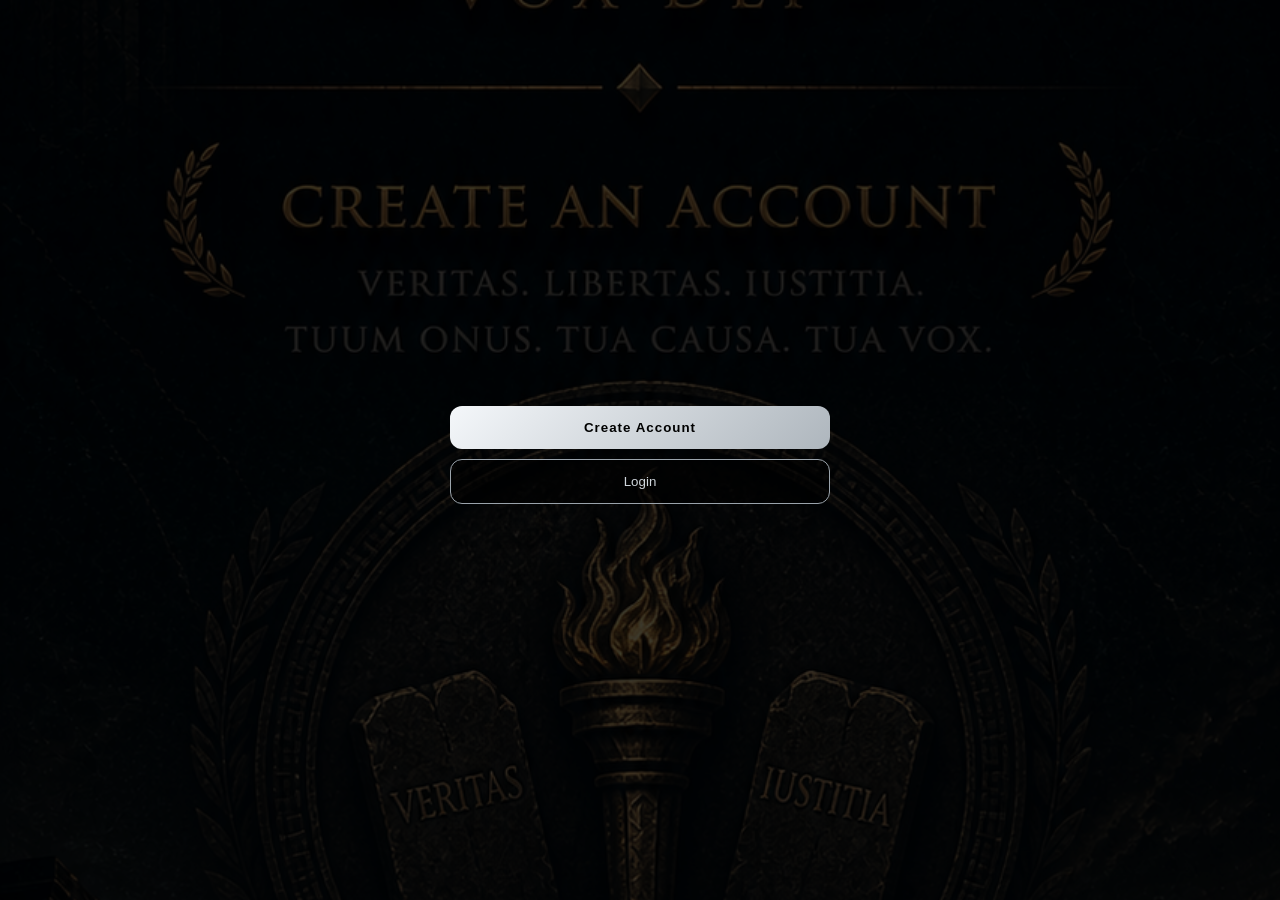
==== dashboard.html @ 616ba9e6 "Update dashboard.html" ====
<!DOCTYPE html>
<html lang="en">
<head>
  <meta charset="UTF-8" />
  <meta name="viewport" content="width=device-width, initial-scale=1.0" />

  <title>Project Vindex Dashboard</title>
  <link rel="stylesheet" href="style.css?v=1200" />
</head>

<body>
  <main class="dash-page">
    <div class="dash-overlay"></div>

    <section class="dash-hero">
      <div class="pv-mark">⚔</div>
      <h1>Project Vindex</h1>
      <p class="latin">Vox Dei</p>
    </section>

    <section class="dash-actions">
      <button class="dash-card" onclick="location.href='guidebook.html?v=1200'">
        <div class="card-icon">📖</div>
        <span>Pro Se<br>Guidebook</span>
        <small>Knowledge is your weapon.</small>
        <b>→</b>
      </button>

      <button class="dash-card" onclick="openSection('Evidence Organizer')">
        <div class="card-icon">🔒</div>
        <span>Evidence<br>Organizer</span>
        <small>Organize. Secure. Prepare.</small>
        <b>→</b>
      </button>

      <button class="dash-card" onclick="openSection('Case Timeline')">
        <div class="card-icon">⏳</div>
        <span>Case<br>Timeline</span>
        <small>Every event matters.</small>
        <b>→</b>
      </button>

      <button class="dash-card" onclick="openSection('Export Dossier')">
        <div class="card-icon">📜</div>
        <span>Export<br>Dossier</span>
        <small>Build. Export. Defend.</small>
        <b>→</b>
      </button>
    </section>

    <footer class="dash-footer">
      <button onclick="openSection('User')">User</button>
      <p>Leave a record that cannot be ignored.</p>
      <button onclick="openSection('Settings')">Settings ⚙</button>
    </footer>

    <div id="messageBox" class="message-box"></div>
  </main>

  <script>
    document.addEventListener("DOMContentLoaded", function () {
      const loggedIn = localStorage.getItem("vindex_logged_in");

      if (loggedIn !== "true") {
        window.location.href = "index.html";
      }
    });

    function openSection(sectionName) {
      const messageBox = document.getElementById("messageBox");
      messageBox.textContent = sectionName + " coming next.";
      messageBox.classList.add("show");

      setTimeout(function () {
        messageBox.classList.remove("show");
      }, 1800);
    }
  </script>
</body>
</html>
---- style.css ----
* {
  margin: 0;
  padding: 0;
  box-sizing: border-box;
}

html, body {
  min-height: 100%;
  font-family: Georgia, "Times New Roman", serif;
  background: #000;
  color: #e6edf3;
}

/* SPLASH / LOGIN */

.vindex-screen {
  position: relative;
  min-height: 100vh;
  background: url("vindex-bg.png") no-repeat center/cover;
  display: flex;
  align-items: center;
  justify-content: center;
}

.dark-overlay {
  position: absolute;
  inset: 0;
  background: rgba(0,0,0,0.76);
}

.entry-panel,
.form-panel {
  position: relative;
  z-index: 2;
  width: 90%;
  max-width: 380px;
  text-align: center;
  animation: riseIn 0.65s ease forwards;
}

.hidden-panel { display: none; }
.active-panel { display: block; }

.form-panel h2 {
  color: #e6edf3;
  font-size: 22px;
}

.form-panel p {
  color: #aeb6bd;
  font-size: 14px;
  margin-bottom: 12px;
}

input {
  width: 100%;
  padding: 13px;
  margin: 7px 0;
  border-radius: 8px;
  border: 1px solid rgba(210,220,230,0.4);
  background: rgba(0,0,0,0.72);
  color: #e6edf3;
}

.primary-btn {
  width: 100%;
  padding: 14px;
  margin-top: 10px;
  border-radius: 12px;
  background: linear-gradient(135deg, #f4f7fa, #aeb6bd);
  color: #000;
  border: none;
  font-weight: bold;
  letter-spacing: 1px;
}

.secondary-btn {
  width: 100%;
  padding: 14px;
  margin-top: 10px;
  border-radius: 12px;
  background: rgba(0,0,0,0.6);
  color: #cfd6dc;
  border: 1px solid #9aa3ab;
}

.text-btn {
  margin-top: 10px;
  background: none;
  border: none;
  color: #aaa;
}

/* DASHBOARD */

.dash-page {
  position: relative;
  min-height: 100vh;
  background: url("vindex-dashboard.png") no-repeat center/cover;
  color: #d9dee3;
  overflow-x: hidden;
}

.dash-page::after {
  content: "";
  position: absolute;
  inset: 0;
  background: radial-gradient(circle at center, transparent 38%, rgba(0,0,0,0.82) 100%);
  z-index: 1;
  pointer-events: none;
}

.dash-overlay {
  position: absolute;
  inset: 0;
  background:
    radial-gradient(circle at center, rgba(255,255,255,0.08), transparent 38%),
    linear-gradient(to bottom, rgba(0,0,0,0.68), rgba(0,0,0,0.92));
  backdrop-filter: blur(2px);
  -webkit-backdrop-filter: blur(2px);
  z-index: 1;
}

.dash-hero {
  position: relative;
  z-index: 2;
  text-align: center;
  padding: 42px 20px 12px;
  animation: fadeDown 0.8s ease forwards;
}

.pv-mark {
  font-size: 28px;
  margin-bottom: 10px;
  opacity: 0.78;
  text-shadow: 0 0 14px rgba(255,255,255,0.25);
}

.dash-hero h1 {
  font-size: 25px;
  letter-spacing: 3px;
  text-transform: uppercase;
  color: #e6edf3;
  text-shadow:
    0 0 10px rgba(255,255,255,0.22),
    0 0 22px rgba(0,0,0,0.9);
}

.latin {
  font-size: 13px;
  color: #aeb6bd;
  letter-spacing: 2px;
  margin-top: 4px;
  opacity: 0.85;
}

.dash-actions {
  position: relative;
  z-index: 2;
  padding: 20px;
  display: grid;
  grid-template-columns: 1fr 1fr;
  gap: 18px;
  animation: riseIn 0.75s ease forwards;
}

.dash-card {
  min-height: 255px;
  background: rgba(0,0,0,0.68);
  border: 1px solid rgba(220,230,240,0.48);
  border-radius: 18px;
  padding: 20px 14px;
  text-align: center;
  color: #e6edf3;
  font-family: Georgia, "Times New Roman", serif;
  backdrop-filter: blur(8px);
  -webkit-backdrop-filter: blur(8px);
  box-shadow:
    inset 0 0 22px rgba(255,255,255,0.045),
    0 8px 22px rgba(0,0,0,0.75);
  transition: transform 0.18s ease, border 0.18s ease, box-shadow 0.18s ease, background 0.18s ease;
}

.dash-card:first-child {
  animation: glowPulse 3s infinite ease-in-out;
}

.card-icon {
  font-size: 30px;
  margin-bottom: 18px;
}

.dash-card span {
  display: block;
  font-size: 20px;
  font-weight: bold;
  line-height: 1.15;
}

.dash-card small {
  display: block;
  margin-top: 14px;
  font-size: 14px;
  color: #b8c0c8;
  line-height: 1.35;
}

.dash-card b {
  display: block;
  margin-top: 18px;
  font-size: 20px;
  color: #d9dee3;
  font-weight: normal;
}

.dash-card:hover,
.dash-card:focus {
  border-color: #ffffff;
  background: rgba(10,10,10,0.78);
  box-shadow:
    0 0 18px rgba(255,255,255,0.25),
    0 0 42px rgba(255,255,255,0.08),
    inset 0 0 18px rgba(255,255,255,0.07);
}

.dash-card:active {
  transform: scale(0.96);
}

/* SHARED INNER PAGES */

.page-shell {
  position: relative;
  min-height: 100vh;
  background: url("vindex-dashboard.png") no-repeat center/cover;
  color: #e6edf3;
  padding: 24px 18px 40px;
}

.page-shell::before {
  content: "";
  position: absolute;
  inset: 0;
  background: linear-gradient(to bottom, rgba(0,0,0,0.82), rgba(0,0,0,0.95));
  backdrop-filter: blur(3px);
  z-index: 1;
}

.page-content {
  position: relative;
  z-index: 2;
  max-width: 760px;
  margin: 0 auto;
}

.page-header {
  text-align: center;
  margin-bottom: 24px;
}

.page-header h1 {
  font-size: 28px;
  letter-spacing: 3px;
  text-transform: uppercase;
}

.page-header p {
  margin-top: 6px;
  color: #aeb6bd;
}

.back-btn {
  width: 100%;
  margin-bottom: 18px;
  padding: 12px;
  border-radius: 10px;
  border: 1px solid rgba(255,255,255,0.35);
  background: rgba(0,0,0,0.55);
  color: #e6edf3;
}

.guide-section {
  border: 1px solid rgba(220,230,240,0.38);
  background: rgba(0,0,0,0.62);
  border-radius: 16px;
  padding: 18px;
  margin-bottom: 14px;
  box-shadow:
    inset 0 0 18px rgba(255,255,255,0.035),
    0 8px 20px rgba(0,0,0,0.65);
}

.guide-section h2 {
  font-size: 20px;
  margin-bottom: 8px;
}

.guide-section p,
.guide-section li {
  color: #c2c9d0;
  font-size: 15px;
  line-height: 1.45;
}

.guide-section ul {
  margin-left: 18px;
  margin-top: 8px;
}

.warning-box {
  border-color: rgba(255,255,255,0.65);
  box-shadow: 0 0 18px rgba(255,255,255,0.12);
}

/* FOOTER */

.dash-footer {
  position: relative;
  z-index: 2;
  margin: 24px 20px 0;
  padding-top: 14px;
  border-top: 1px solid rgba(255,255,255,0.1);
  display: flex;
  justify-content: space-between;
  align-items: center;
}

.dash-footer button {
  background: none;
  border: none;
  color: #aeb6bd;
  font-size: 14px;
}

.dash-footer p {
  font-size: 11px;
  color: #8d969e;
  text-align: center;
  letter-spacing: 1px;
  max-width: 200px;
}

/* MESSAGE */

.message-box {
  position: fixed;
  bottom: 20px;
  left: 15px;
  right: 15px;
  display: none;
  padding: 12px;
  background: rgba(0,0,0,0.92);
  border: 1px solid #999;
  border-radius: 10px;
  text-align: center;
  color: #d9dee3;
  z-index: 10;
}

.message-box.show {
  display: block;
  animation: riseIn 0.25s ease forwards;
}

/* ANIMATIONS */

@keyframes riseIn {
  from { opacity: 0; transform: translateY(18px); }
  to { opacity: 1; transform: translateY(0); }
}

@keyframes fadeDown {
  from { opacity: 0; transform: translateY(-14px); }
  to { opacity: 1; transform: translateY(0); }
}

@keyframes glowPulse {
  0% {
    box-shadow:
      inset 0 0 22px rgba(255,255,255,0.045),
      0 8px 22px rgba(0,0,0,0.75);
  }
  50% {
    box-shadow:
      inset 0 0 25px rgba(255,255,255,0.08),
      0 0 26px rgba(255,255,255,0.22),
      0 8px 24px rgba(0,0,0,0.85);
  }
  100% {
    box-shadow:
      inset 0 0 22px rgba(255,255,255,0.045),
      0 8px 22px rgba(0,0,0,0.75);
  }
}
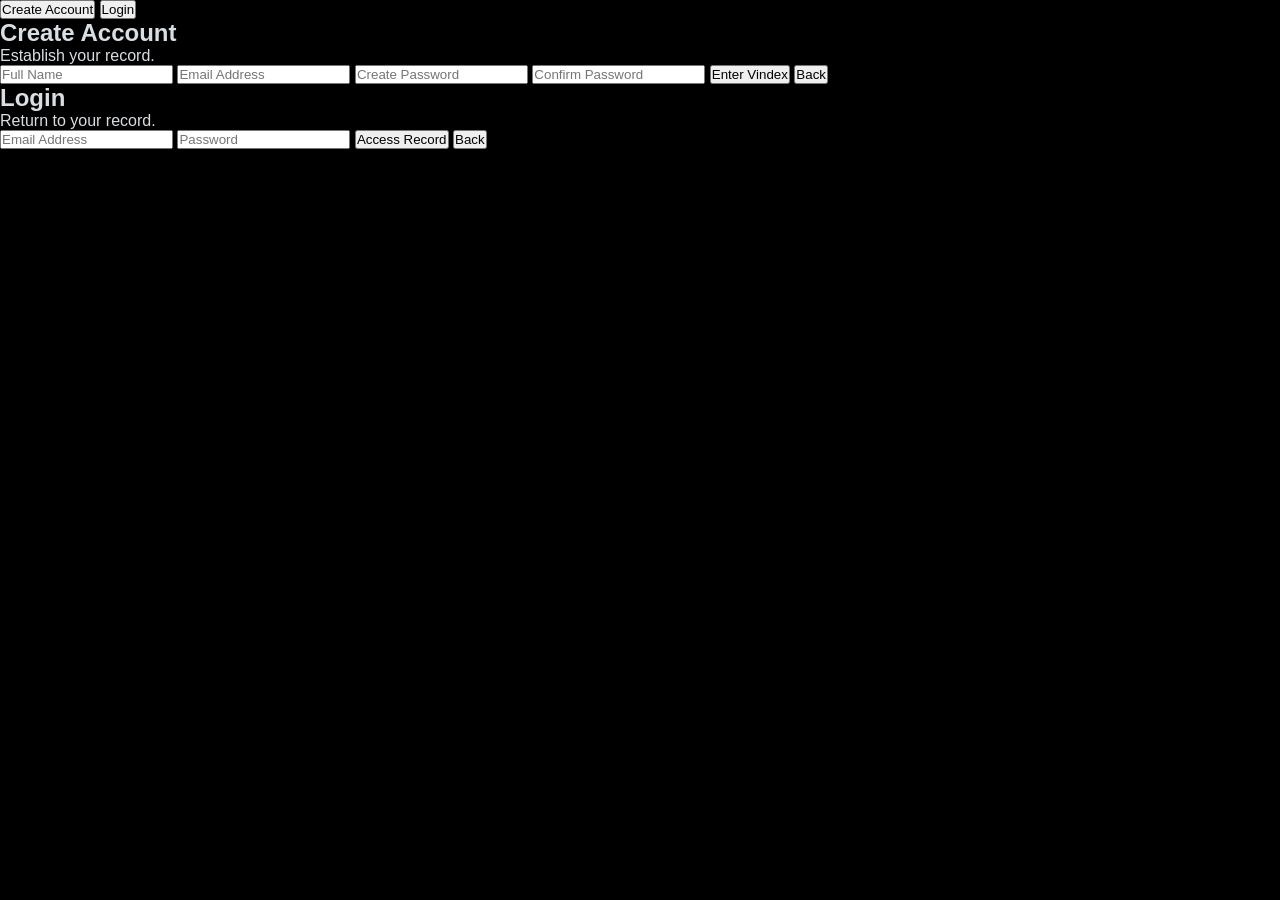
==== commit 76ccf988: "Update dashboard.html" ====
--- a/dashboard.html
+++ b/dashboard.html
@@ -7,7 +7,7 @@
   <title>Project Vindex Dashboard</title>
   <link rel="stylesheet" href="style.css?v=1200" />
 </head>
-
+<script src="script.js?v=1200"></script>
 <body>
   <main class="dash-page">
     <div class="dash-overlay"></div>
--- a/style.css
+++ b/style.css
@@ -1,394 +1,125 @@
+/* ===== RESET ===== */
+
 * {
   margin: 0;
   padding: 0;
   box-sizing: border-box;
 }
 
-html, body {
-  min-height: 100%;
-  font-family: Georgia, "Times New Roman", serif;
+body {
   background: #000;
-  color: #e6edf3;
+  color: #d9dee3;
+  font-family: 'Inter', sans-serif;
 }
 
-/* SPLASH / LOGIN */
+/* ===== GLOBAL BACKGROUND ===== */
 
-.vindex-screen {
+.guide-page {
   position: relative;
   min-height: 100vh;
-  background: url("vindex-bg.png") no-repeat center/cover;
-  display: flex;
-  align-items: center;
-  justify-content: center;
-}
-
-.dark-overlay {
-  position: absolute;
-  inset: 0;
-  background: rgba(0,0,0,0.76);
-}
-
-.entry-panel,
-.form-panel {
-  position: relative;
-  z-index: 2;
-  width: 90%;
-  max-width: 380px;
-  text-align: center;
-  animation: riseIn 0.65s ease forwards;
-}
-
-.hidden-panel { display: none; }
-.active-panel { display: block; }
-
-.form-panel h2 {
-  color: #e6edf3;
-  font-size: 22px;
-}
-
-.form-panel p {
-  color: #aeb6bd;
-  font-size: 14px;
-  margin-bottom: 12px;
-}
-
-input {
-  width: 100%;
-  padding: 13px;
-  margin: 7px 0;
-  border-radius: 8px;
-  border: 1px solid rgba(210,220,230,0.4);
-  background: rgba(0,0,0,0.72);
-  color: #e6edf3;
-}
-
-.primary-btn {
-  width: 100%;
-  padding: 14px;
-  margin-top: 10px;
-  border-radius: 12px;
-  background: linear-gradient(135deg, #f4f7fa, #aeb6bd);
-  color: #000;
-  border: none;
-  font-weight: bold;
-  letter-spacing: 1px;
-}
-
-.secondary-btn {
-  width: 100%;
-  padding: 14px;
-  margin-top: 10px;
-  border-radius: 12px;
-  background: rgba(0,0,0,0.6);
-  color: #cfd6dc;
-  border: 1px solid #9aa3ab;
-}
-
-.text-btn {
-  margin-top: 10px;
-  background: none;
-  border: none;
-  color: #aaa;
-}
-
-/* DASHBOARD */
-
-.dash-page {
-  position: relative;
-  min-height: 100vh;
-  background: url("vindex-dashboard.png") no-repeat center/cover;
-  color: #d9dee3;
-  overflow-x: hidden;
-}
-
-.dash-page::after {
-  content: "";
-  position: absolute;
-  inset: 0;
-  background: radial-gradient(circle at center, transparent 38%, rgba(0,0,0,0.82) 100%);
-  z-index: 1;
-  pointer-events: none;
+  background: url("vindex-dashboard.png") center/cover no-repeat;
 }
 
 .dash-overlay {
   position: absolute;
   inset: 0;
-  background:
-    radial-gradient(circle at center, rgba(255,255,255,0.08), transparent 38%),
-    linear-gradient(to bottom, rgba(0,0,0,0.68), rgba(0,0,0,0.92));
-  backdrop-filter: blur(2px);
-  -webkit-backdrop-filter: blur(2px);
-  z-index: 1;
+  background: rgba(0,0,0,0.85);
 }
 
-.dash-hero {
+/* ===== HERO ===== */
+
+.guide-hero {
   position: relative;
   z-index: 2;
   text-align: center;
-  padding: 42px 20px 12px;
-  animation: fadeDown 0.8s ease forwards;
+  padding: 40px 20px 20px;
 }
 
-.pv-mark {
+.guide-hero h1 {
+  font-family: 'Cinzel', serif;
   font-size: 28px;
-  margin-bottom: 10px;
-  opacity: 0.78;
-  text-shadow: 0 0 14px rgba(255,255,255,0.25);
-}
-
-.dash-hero h1 {
-  font-size: 25px;
-  letter-spacing: 3px;
-  text-transform: uppercase;
-  color: #e6edf3;
-  text-shadow:
-    0 0 10px rgba(255,255,255,0.22),
-    0 0 22px rgba(0,0,0,0.9);
+  letter-spacing: 4px;
+  color: #e6ebf0;
 }
 
 .latin {
   font-size: 13px;
-  color: #aeb6bd;
-  letter-spacing: 2px;
-  margin-top: 4px;
+  letter-spacing: 3px;
+  opacity: 0.5;
+  margin-top: 6px;
+}
+
+.hero-sub {
+  margin-top: 12px;
+  font-size: 15px;
+  color: #cfd6dc;
   opacity: 0.85;
 }
 
-.dash-actions {
+/* ===== BACK BUTTON ===== */
+
+.back-btn {
+  margin-bottom: 20px;
+  padding: 10px 16px;
+  border-radius: 12px;
+  border: 1px solid rgba(255,255,255,0.25);
+  background: rgba(0,0,0,0.6);
+  color: #ddd;
+}
+
+/* ===== CONTENT ===== */
+
+.guide-content {
   position: relative;
   z-index: 2;
-  padding: 20px;
-  display: grid;
-  grid-template-columns: 1fr 1fr;
-  gap: 18px;
-  animation: riseIn 0.75s ease forwards;
+  padding: 10px 20px 40px;
+  display: flex;
+  flex-direction: column;
+  gap: 14px;
 }
 
-.dash-card {
-  min-height: 255px;
-  background: rgba(0,0,0,0.68);
-  border: 1px solid rgba(220,230,240,0.48);
-  border-radius: 18px;
-  padding: 20px 14px;
-  text-align: center;
-  color: #e6edf3;
-  font-family: Georgia, "Times New Roman", serif;
-  backdrop-filter: blur(8px);
-  -webkit-backdrop-filter: blur(8px);
-  box-shadow:
-    inset 0 0 22px rgba(255,255,255,0.045),
-    0 8px 22px rgba(0,0,0,0.75);
-  transition: transform 0.18s ease, border 0.18s ease, box-shadow 0.18s ease, background 0.18s ease;
+/* ===== CARDS ===== */
+
+.guide-card {
+  background: rgba(0,0,0,0.75);
+  border-radius: 16px;
+  border: 1px solid rgba(255,255,255,0.15);
+  padding: 16px;
+  cursor: pointer;
+  transition: 0.3s;
 }
 
-.dash-card:first-child {
-  animation: glowPulse 3s infinite ease-in-out;
+.guide-card:hover {
+  border-color: rgba(255,255,255,0.5);
+  box-shadow: 0 0 20px rgba(255,255,255,0.1);
 }
 
-.card-icon {
-  font-size: 30px;
-  margin-bottom: 18px;
+.guide-card h2 {
+  font-size: 18px;
+  font-family: 'Cinzel', serif;
 }
 
-.dash-card span {
-  display: block;
-  font-size: 20px;
-  font-weight: bold;
-  line-height: 1.15;
+/* ===== COLLAPSIBLE ===== */
+
+.guide-body {
+  max-height: 0;
+  overflow: hidden;
+  transition: 0.3s ease;
+  opacity: 0;
 }
 
-.dash-card small {
-  display: block;
-  margin-top: 14px;
-  font-size: 14px;
-  color: #b8c0c8;
-  line-height: 1.35;
+.guide-card.active .guide-body {
+  max-height: 300px;
+  margin-top: 10px;
+  opacity: 1;
 }
 
-.dash-card b {
-  display: block;
-  margin-top: 18px;
-  font-size: 20px;
-  color: #d9dee3;
-  font-weight: normal;
+.guide-body p,
+.guide-body li {
+  font-size: 14px;
+  color: #cfd6dc;
 }
 
-.dash-card:hover,
-.dash-card:focus {
-  border-color: #ffffff;
-  background: rgba(10,10,10,0.78);
-  box-shadow:
-    0 0 18px rgba(255,255,255,0.25),
-    0 0 42px rgba(255,255,255,0.08),
-    inset 0 0 18px rgba(255,255,255,0.07);
-}
-
-.dash-card:active {
-  transform: scale(0.96);
-}
-
-/* SHARED INNER PAGES */
-
-.page-shell {
-  position: relative;
-  min-height: 100vh;
-  background: url("vindex-dashboard.png") no-repeat center/cover;
-  color: #e6edf3;
-  padding: 24px 18px 40px;
-}
-
-.page-shell::before {
-  content: "";
-  position: absolute;
-  inset: 0;
-  background: linear-gradient(to bottom, rgba(0,0,0,0.82), rgba(0,0,0,0.95));
-  backdrop-filter: blur(3px);
-  z-index: 1;
-}
-
-.page-content {
-  position: relative;
-  z-index: 2;
-  max-width: 760px;
-  margin: 0 auto;
-}
-
-.page-header {
-  text-align: center;
-  margin-bottom: 24px;
-}
-
-.page-header h1 {
-  font-size: 28px;
-  letter-spacing: 3px;
-  text-transform: uppercase;
-}
-
-.page-header p {
-  margin-top: 6px;
-  color: #aeb6bd;
-}
-
-.back-btn {
-  width: 100%;
-  margin-bottom: 18px;
-  padding: 12px;
-  border-radius: 10px;
-  border: 1px solid rgba(255,255,255,0.35);
-  background: rgba(0,0,0,0.55);
-  color: #e6edf3;
-}
-
-.guide-section {
-  border: 1px solid rgba(220,230,240,0.38);
-  background: rgba(0,0,0,0.62);
-  border-radius: 16px;
-  padding: 18px;
-  margin-bottom: 14px;
-  box-shadow:
-    inset 0 0 18px rgba(255,255,255,0.035),
-    0 8px 20px rgba(0,0,0,0.65);
-}
-
-.guide-section h2 {
-  font-size: 20px;
-  margin-bottom: 8px;
-}
-
-.guide-section p,
-.guide-section li {
-  color: #c2c9d0;
-  font-size: 15px;
-  line-height: 1.45;
-}
-
-.guide-section ul {
-  margin-left: 18px;
-  margin-top: 8px;
-}
-
-.warning-box {
-  border-color: rgba(255,255,255,0.65);
-  box-shadow: 0 0 18px rgba(255,255,255,0.12);
-}
-
-/* FOOTER */
-
-.dash-footer {
-  position: relative;
-  z-index: 2;
-  margin: 24px 20px 0;
-  padding-top: 14px;
-  border-top: 1px solid rgba(255,255,255,0.1);
-  display: flex;
-  justify-content: space-between;
-  align-items: center;
-}
-
-.dash-footer button {
-  background: none;
-  border: none;
-  color: #aeb6bd;
-  font-size: 14px;
-}
-
-.dash-footer p {
-  font-size: 11px;
-  color: #8d969e;
-  text-align: center;
-  letter-spacing: 1px;
-  max-width: 200px;
-}
-
-/* MESSAGE */
-
-.message-box {
-  position: fixed;
-  bottom: 20px;
-  left: 15px;
-  right: 15px;
-  display: none;
-  padding: 12px;
-  background: rgba(0,0,0,0.92);
-  border: 1px solid #999;
-  border-radius: 10px;
-  text-align: center;
-  color: #d9dee3;
-  z-index: 10;
-}
-
-.message-box.show {
-  display: block;
-  animation: riseIn 0.25s ease forwards;
-}
-
-/* ANIMATIONS */
-
-@keyframes riseIn {
-  from { opacity: 0; transform: translateY(18px); }
-  to { opacity: 1; transform: translateY(0); }
-}
-
-@keyframes fadeDown {
-  from { opacity: 0; transform: translateY(-14px); }
-  to { opacity: 1; transform: translateY(0); }
-}
-
-@keyframes glowPulse {
-  0% {
-    box-shadow:
-      inset 0 0 22px rgba(255,255,255,0.045),
-      0 8px 22px rgba(0,0,0,0.75);
-  }
-  50% {
-    box-shadow:
-      inset 0 0 25px rgba(255,255,255,0.08),
-      0 0 26px rgba(255,255,255,0.22),
-      0 8px 24px rgba(0,0,0,0.85);
-  }
-  100% {
-    box-shadow:
-      inset 0 0 22px rgba(255,255,255,0.045),
-      0 8px 22px rgba(0,0,0,0.75);
-  }
+.guide-body ul {
+  padding-left: 18px;
 }
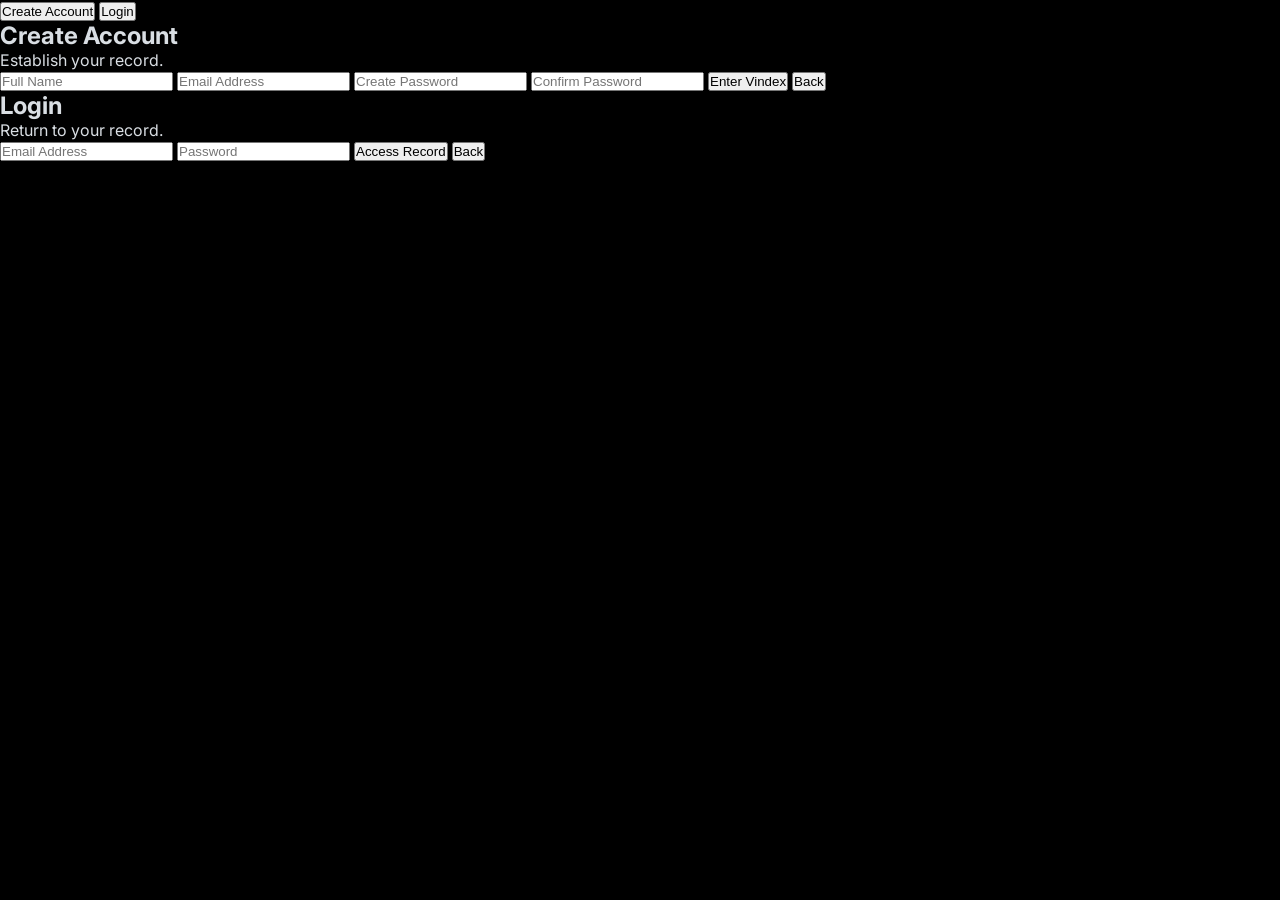
==== commit 5af26a17: "Update dashboard.html" ====
--- a/dashboard.html
+++ b/dashboard.html
@@ -5,9 +5,11 @@
   <meta name="viewport" content="width=device-width, initial-scale=1.0" />
 
   <title>Project Vindex Dashboard</title>
-  <link rel="stylesheet" href="style.css?v=1200" />
+
+  <link rel="stylesheet" href="./style.css?v=2000" />
+  <link href="https://fonts.googleapis.com/css2?family=Cinzel:wght@400;600&family=Inter:wght@300;400;500;600&display=swap" rel="stylesheet" />
 </head>
-<script src="script.js?v=1200"></script>
+
 <body>
   <main class="dash-page">
     <div class="dash-overlay"></div>
@@ -19,30 +21,30 @@
     </section>
 
     <section class="dash-actions">
-      <button class="dash-card" onclick="location.href='guidebook.html?v=1200'">
+      <button class="dash-card" onclick="location.href='guidebook.html?v=2000'">
         <div class="card-icon">📖</div>
-        <span>Pro Se<br>Guidebook</span>
+        <span>Pro Se<br />Guidebook</span>
         <small>Knowledge is your weapon.</small>
         <b>→</b>
       </button>
 
       <button class="dash-card" onclick="openSection('Evidence Organizer')">
         <div class="card-icon">🔒</div>
-        <span>Evidence<br>Organizer</span>
+        <span>Evidence<br />Organizer</span>
         <small>Organize. Secure. Prepare.</small>
         <b>→</b>
       </button>
 
       <button class="dash-card" onclick="openSection('Case Timeline')">
         <div class="card-icon">⏳</div>
-        <span>Case<br>Timeline</span>
+        <span>Case<br />Timeline</span>
         <small>Every event matters.</small>
         <b>→</b>
       </button>
 
       <button class="dash-card" onclick="openSection('Export Dossier')">
         <div class="card-icon">📜</div>
-        <span>Export<br>Dossier</span>
+        <span>Export<br />Dossier</span>
         <small>Build. Export. Defend.</small>
         <b>→</b>
       </button>
@@ -57,24 +59,6 @@
     <div id="messageBox" class="message-box"></div>
   </main>
 
-  <script>
-    document.addEventListener("DOMContentLoaded", function () {
-      const loggedIn = localStorage.getItem("vindex_logged_in");
-
-      if (loggedIn !== "true") {
-        window.location.href = "index.html";
-      }
-    });
-
-    function openSection(sectionName) {
-      const messageBox = document.getElementById("messageBox");
-      messageBox.textContent = sectionName + " coming next.";
-      messageBox.classList.add("show");
-
-      setTimeout(function () {
-        messageBox.classList.remove("show");
-      }, 1800);
-    }
-  </script>
+  <script src="./script.js?v=2000"></script>
 </body>
 </html>
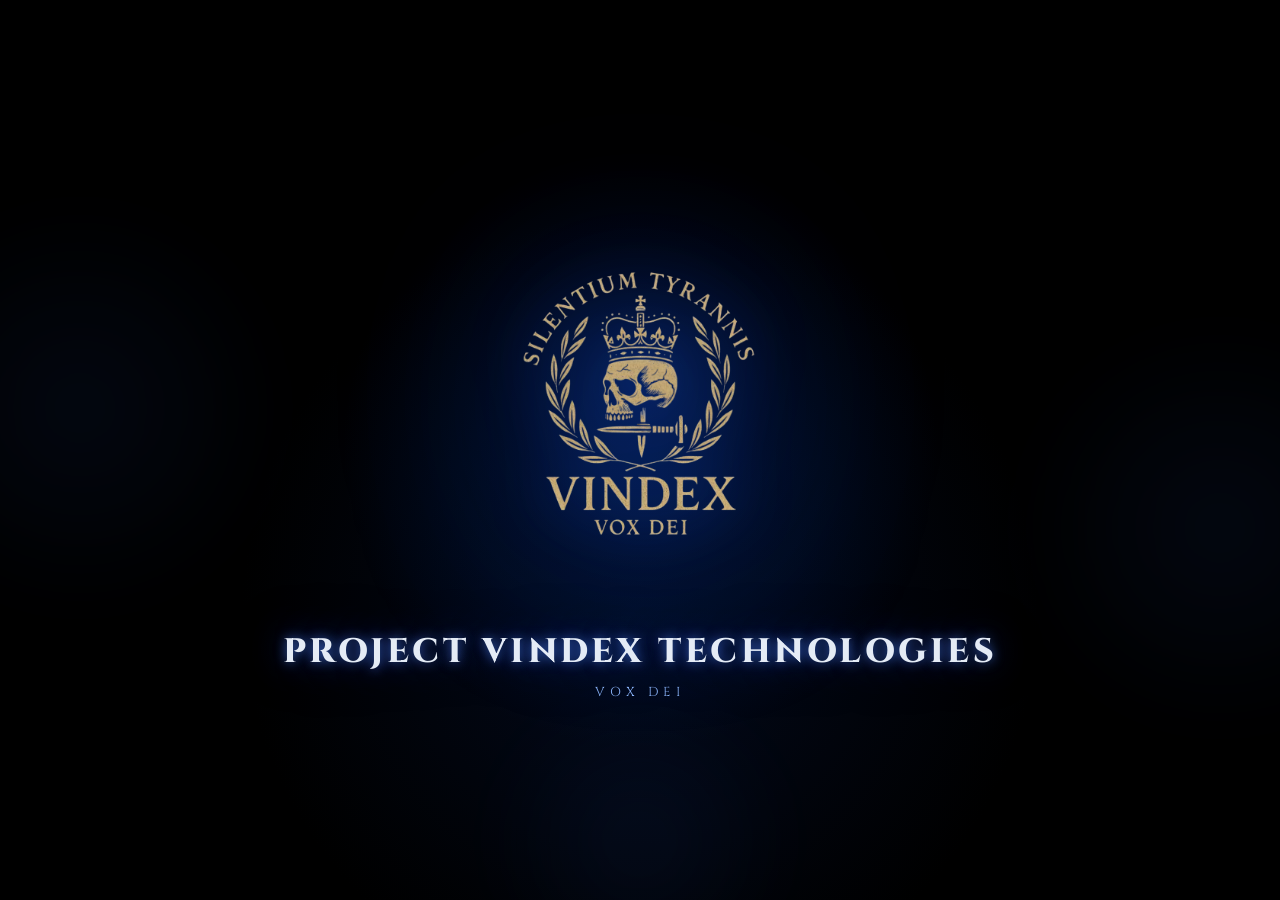
==== commit cf8bc6d6: "Update dashboard.html" ====
--- a/dashboard.html
+++ b/dashboard.html
@@ -6,8 +6,8 @@
 
   <title>Project Vindex Dashboard</title>
 
-  <link rel="stylesheet" href="./style.css?v=2000" />
-  <link href="https://fonts.googleapis.com/css2?family=Cinzel:wght@400;600&family=Inter:wght@300;400;500;600&display=swap" rel="stylesheet" />
+  <link rel="stylesheet" href="./style.css?v=20000" />
+  <link href="https://fonts.googleapis.com/css2?family=Cinzel:wght@400;600;700;800&family=Inter:wght@300;400;500;600&display=swap" rel="stylesheet" />
 </head>
 
 <body>
@@ -21,17 +21,17 @@
     </section>
 
     <section class="dash-actions">
-      <button class="dash-card" onclick="location.href='guidebook.html?v=2000'">
+      <button class="dash-card" onclick="window.location.href='guidebook.html?v=20000'">
         <div class="card-icon">📖</div>
         <span>Pro Se<br />Guidebook</span>
-        <small>Knowledge is your weapon.</small>
+        <small>Doctrine. Discipline. Record control.</small>
         <b>→</b>
       </button>
 
-      <button class="dash-card" onclick="openSection('Evidence Organizer')">
+      <button class="dash-card" onclick="window.location.href='evidence.html?v=20000'">
         <div class="card-icon">🔒</div>
         <span>Evidence<br />Organizer</span>
-        <small>Organize. Secure. Prepare.</small>
+        <small>Index proof. Tag doctrine. Build leverage.</small>
         <b>→</b>
       </button>
 
@@ -53,12 +53,12 @@
     <footer class="dash-footer">
       <button onclick="openSection('User')">User</button>
       <p>Leave a record that cannot be ignored.</p>
-      <button onclick="openSection('Settings')">Settings ⚙</button>
+      <button onclick="logoutUser()">Logout</button>
     </footer>
 
     <div id="messageBox" class="message-box"></div>
   </main>
 
-  <script src="./script.js?v=2000"></script>
+  <script src="./script.js?v=20000"></script>
 </body>
 </html>
--- a/style.css
+++ b/style.css
@@ -1,125 +1,889 @@
-/* ===== RESET ===== */
-
 * {
   margin: 0;
   padding: 0;
   box-sizing: border-box;
 }
 
+html,
 body {
+  min-height: 100%;
   background: #000;
+  color: #e6edf3;
+  font-family: "Inter", Arial, sans-serif;
+}
+
+button,
+input {
+  font-family: inherit;
+}
+
+/* INTRO */
+
+.intro {
+  position: fixed;
+  inset: 0;
+  z-index: 9999;
+  background:
+    radial-gradient(circle at center, rgba(0, 38, 100, 0.46), transparent 38%),
+    radial-gradient(circle at 50% 68%, rgba(3, 12, 35, 0.82), transparent 45%),
+    #000;
+  display: flex;
+  align-items: center;
+  justify-content: center;
+  flex-direction: column;
+  overflow: hidden;
+}
+
+.smoke {
+  position: absolute;
+  width: 420px;
+  height: 420px;
+  border-radius: 50%;
+  background: radial-gradient(circle, rgba(35, 82, 180, 0.22), transparent 72%);
+  filter: blur(36px);
+  opacity: 0.45;
+  pointer-events: none;
+}
+
+.smoke-one {
+  left: -130px;
+  top: 22%;
+  animation: smokeDriftOne 6s ease-in-out infinite;
+}
+
+.smoke-two {
+  right: -150px;
+  bottom: 18%;
+  animation: smokeDriftTwo 7s ease-in-out infinite;
+}
+
+.smoke-three {
+  width: 300px;
+  height: 300px;
+  bottom: -90px;
+  animation: smokeDriftThree 8s ease-in-out infinite;
+}
+
+.intro-logo {
+  position: relative;
+  z-index: 3;
+  width: 285px;
+  max-width: 82vw;
+  opacity: 0;
+  filter:
+    blur(22px)
+    brightness(0.85)
+    contrast(1.05)
+    drop-shadow(0 0 24px rgba(10, 50, 160, 0.85))
+    drop-shadow(0 0 78px rgba(0, 18, 95, 0.85));
+  transform: scale(0.62);
+  animation: logoSmokeIn 3.7s cubic-bezier(.2,.8,.2,1) forwards;
+}
+
+.intro-title {
+  position: relative;
+  z-index: 3;
+  margin-top: 26px;
+  padding: 0 18px;
+  font-family: "Cinzel", Georgia, serif;
+  font-size: clamp(22px, 6vw, 34px);
+  font-weight: 800;
+  letter-spacing: 3.5px;
+  text-align: center;
+  text-transform: uppercase;
+  color: #eef5ff;
+  opacity: 0;
+  text-shadow:
+    0 0 12px rgba(80, 135, 255, 0.72),
+    0 0 34px rgba(18, 62, 190, 0.65),
+    0 0 68px rgba(0, 0, 0, 1);
+  animation: titleRise 2.8s ease forwards;
+  animation-delay: 0.9s;
+}
+
+.intro-tagline {
+  position: relative;
+  z-index: 3;
+  margin-top: 8px;
+  font-family: "Cinzel", Georgia, serif;
+  font-size: 13px;
+  letter-spacing: 5px;
+  color: #8eb8ff;
+  opacity: 0;
+  text-transform: uppercase;
+  animation: titleRise 2.4s ease forwards;
+  animation-delay: 1.35s;
+}
+
+.intro-exit {
+  animation: introFadeExit 1.25s ease forwards;
+}
+
+/* LOGIN */
+
+.vindex-screen {
+  position: relative;
+  min-height: 100vh;
+  background: #000;
+  display: flex;
+  align-items: center;
+  justify-content: center;
+  padding: 20px;
+  overflow: hidden;
+}
+
+.parallax-bg {
+  position: absolute;
+  inset: -24px;
+  background: url("vindex-bg.png") no-repeat center center;
+  background-size: cover;
+  transform: scale(1.06);
+  transition: transform 0.2s ease-out;
+  z-index: 0;
+}
+
+.dark-overlay {
+  position: absolute;
+  inset: 0;
+  background:
+    radial-gradient(circle at center, rgba(0, 42, 120, 0.18), transparent 38%),
+    linear-gradient(to bottom, rgba(0,0,0,0.38), rgba(0,0,0,0.68));
+  z-index: 1;
+}
+
+.vindex-screen::before,
+.vindex-screen::after {
+  content: "";
+  position: absolute;
+  width: 175px;
+  height: 240px;
+  border-radius: 50%;
+  background: radial-gradient(
+    circle,
+    rgba(255, 145, 45, 0.34) 0%,
+    rgba(255, 110, 25, 0.16) 35%,
+    transparent 72%
+  );
+  filter: blur(15px);
+  z-index: 1;
+  pointer-events: none;
+  animation: torchFlicker 2.2s infinite ease-in-out;
+}
+
+.vindex-screen::before {
+  left: 5%;
+  top: 36%;
+}
+
+.vindex-screen::after {
+  right: 5%;
+  top: 36%;
+  animation-delay: 0.7s;
+}
+
+.entry-panel,
+.form-panel {
+  position: relative;
+  z-index: 3;
+  width: 100%;
+  max-width: 400px;
+  text-align: center;
+  animation: panelArrival 0.65s ease forwards;
+}
+
+.hidden-panel {
+  display: none;
+}
+
+.active-panel {
+  display: block;
+}
+
+.entry-panel,
+.form-panel {
+  padding: 24px;
+  border-radius: 20px;
+  border: 1px solid rgba(95, 135, 215, 0.38);
+  background:
+    linear-gradient(145deg, rgba(10, 18, 35, 0.72), rgba(0, 0, 0, 0.68));
+  backdrop-filter: blur(10px);
+  box-shadow:
+    0 18px 42px rgba(0, 0, 0, 0.78),
+    0 0 36px rgba(15, 70, 180, 0.18),
+    inset 0 0 22px rgba(255, 255, 255, 0.035);
+}
+
+.main-title,
+.form-panel h2 {
+  font-family: "Cinzel", Georgia, serif;
+  font-size: 30px;
+  letter-spacing: 4px;
+  margin-bottom: 8px;
+  color: #f1f6ff;
+  text-transform: uppercase;
+  text-shadow:
+    0 0 12px rgba(80, 130, 255, 0.5),
+    0 0 32px rgba(18, 60, 190, 0.52);
+}
+
+.main-sub,
+.form-panel p {
+  color: #b6c0cc;
+  font-size: 14px;
+  margin-bottom: 18px;
+  letter-spacing: 0.5px;
+}
+
+input {
+  width: 100%;
+  padding: 15px;
+  margin: 8px 0;
+  border-radius: 12px;
+  border: 1px solid rgba(130, 170, 230, 0.38);
+  background: rgba(0, 0, 0, 0.7);
+  color: #e6edf3;
+  font-size: 15px;
+  outline: none;
+}
+
+input::placeholder {
+  color: rgba(230, 237, 243, 0.55);
+}
+
+input:focus {
+  border-color: rgba(125, 175, 255, 0.82);
+  box-shadow: 0 0 16px rgba(60, 120, 255, 0.22);
+}
+
+.primary-btn,
+.secondary-btn {
+  width: 100%;
+  padding: 15px;
+  margin-top: 11px;
+  border-radius: 14px;
+  font-weight: 800;
+  letter-spacing: 1.6px;
+  text-transform: uppercase;
+  cursor: pointer;
+  transition: transform 0.15s ease, box-shadow 0.15s ease, border 0.15s ease;
+}
+
+.primary-btn {
+  background: linear-gradient(135deg, #f4f7fa, #aeb6bd);
+  color: #050505;
+  border: 1px solid rgba(255, 255, 255, 0.82);
+  box-shadow:
+    0 0 18px rgba(80, 130, 255, 0.28),
+    inset 0 0 10px rgba(255,255,255,0.28);
+}
+
+.secondary-btn {
+  background: rgba(0, 0, 0, 0.62);
   color: #d9dee3;
-  font-family: 'Inter', sans-serif;
-}
-
-/* ===== GLOBAL BACKGROUND ===== */
-
-.guide-page {
+  border: 1px solid rgba(130, 170, 230, 0.46);
+}
+
+.primary-btn:active,
+.secondary-btn:active,
+.text-btn:active {
+  transform: scale(0.97);
+}
+
+.text-btn {
+  margin-top: 13px;
+  background: none;
+  border: none;
+  color: #c6ced6;
+  font-size: 15px;
+}
+
+/* DASHBOARD */
+
+.dash-page {
   position: relative;
   min-height: 100vh;
-  background: url("vindex-dashboard.png") center/cover no-repeat;
+  background: url("vindex-dashboard.png") no-repeat center center;
+  background-size: cover;
+  color: #d9dee3;
+  overflow-x: hidden;
+}
+
+.dash-page::after {
+  content: "";
+  position: absolute;
+  inset: 0;
+  background: radial-gradient(circle at center, transparent 38%, rgba(0, 0, 0, 0.72) 100%);
+  z-index: 1;
+  pointer-events: none;
 }
 
 .dash-overlay {
   position: absolute;
   inset: 0;
-  background: rgba(0,0,0,0.85);
-}
-
-/* ===== HERO ===== */
-
-.guide-hero {
+  background:
+    radial-gradient(circle at center, rgba(255,255,255,0.08), transparent 38%),
+    linear-gradient(to bottom, rgba(0,0,0,0.55), rgba(0,0,0,0.86));
+  backdrop-filter: blur(2px);
+  z-index: 1;
+}
+
+.dash-hero {
   position: relative;
   z-index: 2;
   text-align: center;
-  padding: 40px 20px 20px;
-}
-
-.guide-hero h1 {
-  font-family: 'Cinzel', serif;
+  padding: 42px 20px 12px;
+  animation: fadeDown 0.65s ease forwards;
+}
+
+.pv-mark {
   font-size: 28px;
-  letter-spacing: 4px;
-  color: #e6ebf0;
+  margin-bottom: 10px;
+  opacity: 0.78;
+  text-shadow: 0 0 14px rgba(255,255,255,0.25);
+}
+
+.dash-hero h1 {
+  font-family: "Cinzel", Georgia, serif;
+  font-size: 25px;
+  letter-spacing: 3px;
+  text-transform: uppercase;
+  color: #e6edf3;
+  text-shadow:
+    0 0 10px rgba(255,255,255,0.22),
+    0 0 22px rgba(0,0,0,0.9);
 }
 
 .latin {
   font-size: 13px;
+  color: #aeb6bd;
+  letter-spacing: 2px;
+  margin-top: 4px;
+  opacity: 0.85;
+}
+
+.dash-actions {
+  position: relative;
+  z-index: 2;
+  padding: 20px;
+  display: grid;
+  grid-template-columns: 1fr 1fr;
+  gap: 18px;
+  animation: riseIn 0.65s ease forwards;
+}
+
+.dash-card {
+  min-height: 255px;
+  background: rgba(0, 0, 0, 0.68);
+  border: 1px solid rgba(220, 230, 240, 0.48);
+  border-radius: 18px;
+  padding: 20px 14px;
+  text-align: center;
+  color: #e6edf3;
+  backdrop-filter: blur(8px);
+  box-shadow:
+    inset 0 0 22px rgba(255,255,255,0.045),
+    0 8px 22px rgba(0,0,0,0.75);
+  transition: transform 0.18s ease, border 0.18s ease, box-shadow 0.18s ease, background 0.18s ease;
+}
+
+.dash-card:first-child {
+  animation: glowPulse 3s infinite ease-in-out;
+}
+
+.card-icon {
+  font-size: 30px;
+  margin-bottom: 18px;
+}
+
+.dash-card span {
+  display: block;
+  font-family: "Cinzel", Georgia, serif;
+  font-size: 20px;
+  font-weight: 600;
+  line-height: 1.15;
+}
+
+.dash-card small {
+  display: block;
+  margin-top: 14px;
+  font-size: 14px;
+  color: #b8c0c8;
+  line-height: 1.35;
+}
+
+.dash-card b {
+  display: block;
+  margin-top: 18px;
+  font-size: 20px;
+  color: #d9dee3;
+  font-weight: normal;
+}
+
+.dash-card:hover,
+.dash-card:focus {
+  border-color: #ffffff;
+  background: rgba(10,10,10,0.78);
+  box-shadow:
+    0 0 18px rgba(255,255,255,0.25),
+    0 0 42px rgba(255,255,255,0.08),
+    inset 0 0 18px rgba(255,255,255,0.07);
+}
+
+.dash-card:active {
+  transform: scale(0.96);
+}
+
+.dash-footer {
+  position: relative;
+  z-index: 2;
+  margin: 24px 20px 0;
+  padding-top: 14px;
+  border-top: 1px solid rgba(255,255,255,0.1);
+  display: flex;
+  justify-content: space-between;
+  align-items: center;
+}
+
+.dash-footer button {
+  background: none;
+  border: none;
+  color: #aeb6bd;
+  font-size: 14px;
+}
+
+.dash-footer p {
+  font-size: 11px;
+  color: #8d969e;
+  text-align: center;
+  letter-spacing: 1px;
+  max-width: 200px;
+}
+
+/* GUIDEBOOK */
+
+.guide-page {
+  position: relative;
+  min-height: 100vh;
+  background: url("vindex-dashboard.png") center center no-repeat;
+  background-size: cover;
+  color: #e6edf3;
+  overflow-x: hidden;
+}
+
+.guide-overlay {
+  position: absolute;
+  inset: 0;
+  background:
+    radial-gradient(circle at 50% 16%, rgba(127,184,255,0.20), transparent 24%),
+    radial-gradient(circle at center, rgba(255,255,255,0.07), transparent 38%),
+    linear-gradient(to bottom, rgba(0,0,0,0.70), rgba(0,0,0,0.94));
+  backdrop-filter: blur(3px);
+  z-index: 1;
+}
+
+.guide-wrap {
+  position: relative;
+  z-index: 2;
+  max-width: 850px;
+  margin: 0 auto;
+  padding: 24px 18px 46px;
+}
+
+.guide-back {
+  width: 100%;
+  padding: 13px;
+  margin-bottom: 24px;
+  border-radius: 12px;
+  border: 1px solid rgba(127,184,255,0.35);
+  background: rgba(0,0,0,0.66);
+  color: #d9dee3;
+  font-size: 14px;
+  letter-spacing: 0.5px;
+  box-shadow: 0 0 18px rgba(127,184,255,0.10);
+}
+
+.guide-hero {
+  text-align: center;
+  margin-bottom: 22px;
+  animation: fadeDown 0.7s ease forwards;
+}
+
+.guide-kicker {
+  font-size: 11px;
   letter-spacing: 3px;
-  opacity: 0.5;
-  margin-top: 6px;
-}
-
-.hero-sub {
+  color: #7fb8ff;
+  margin-bottom: 8px;
+  text-transform: uppercase;
+  opacity: 0.85;
+}
+
+.guide-hero h1 {
+  font-family: "Cinzel", Georgia, serif;
+  font-size: 32px;
+  letter-spacing: 3.5px;
+  text-transform: uppercase;
+  color: #f0f7ff;
+  text-shadow:
+    0 0 18px rgba(127,184,255,0.45),
+    0 0 42px rgba(0,0,0,0.95);
+}
+
+.guide-subtitle {
+  margin-top: 8px;
+  font-size: 13px;
+  letter-spacing: 2.5px;
+  color: #aeb6bd;
+  text-transform: uppercase;
+}
+
+.guide-line {
   margin-top: 12px;
   font-size: 15px;
-  color: #cfd6dc;
-  opacity: 0.85;
-}
-
-/* ===== BACK BUTTON ===== */
-
-.back-btn {
-  margin-bottom: 20px;
-  padding: 10px 16px;
-  border-radius: 12px;
-  border: 1px solid rgba(255,255,255,0.25);
-  background: rgba(0,0,0,0.6);
-  color: #ddd;
-}
-
-/* ===== CONTENT ===== */
-
-.guide-content {
-  position: relative;
-  z-index: 2;
-  padding: 10px 20px 40px;
+  color: #d9dee3;
+  opacity: 0.9;
+}
+
+.guide-command {
+  border: 1px solid rgba(127,184,255,0.45);
+  background:
+    linear-gradient(135deg, rgba(127,184,255,0.12), rgba(0,0,0,0.74));
+  border-radius: 18px;
+  padding: 18px;
+  margin-bottom: 18px;
+  box-shadow:
+    0 0 26px rgba(127,184,255,0.18),
+    inset 0 0 22px rgba(255,255,255,0.035);
+  animation: riseIn 0.65s ease forwards;
+}
+
+.guide-command span {
+  display: block;
+  font-family: "Cinzel", Georgia, serif;
+  font-size: 13px;
+  letter-spacing: 2px;
+  text-transform: uppercase;
+  color: #b9dcff;
+  margin-bottom: 6px;
+}
+
+.guide-command p {
+  color: #d4dce6;
+  font-size: 15px;
+  line-height: 1.45;
+}
+
+.guide-grid {
   display: flex;
   flex-direction: column;
   gap: 14px;
 }
 
-/* ===== CARDS ===== */
-
 .guide-card {
-  background: rgba(0,0,0,0.75);
-  border-radius: 16px;
-  border: 1px solid rgba(255,255,255,0.15);
-  padding: 16px;
-  cursor: pointer;
-  transition: 0.3s;
-}
-
-.guide-card:hover {
-  border-color: rgba(255,255,255,0.5);
-  box-shadow: 0 0 20px rgba(255,255,255,0.1);
-}
-
-.guide-card h2 {
+  position: relative;
+  border: 1px solid rgba(220,230,240,0.22);
+  border-left: 4px solid rgba(127,184,255,0.55);
+  border-radius: 17px;
+  background:
+    linear-gradient(135deg, rgba(127,184,255,0.055), rgba(0,0,0,0.74));
+  padding: 17px;
+  backdrop-filter: blur(9px);
+  box-shadow:
+    inset 0 0 18px rgba(255,255,255,0.035),
+    0 8px 22px rgba(0,0,0,0.7),
+    0 0 12px rgba(127,184,255,0.08);
+  transition: all 0.25s ease;
+  animation: riseIn 0.55s ease both;
+}
+
+.guide-card.active {
+  border-color: rgba(127,184,255,0.85);
+  border-left-color: #7fb8ff;
+  box-shadow:
+    0 0 24px rgba(127,184,255,0.26),
+    0 0 60px rgba(127,184,255,0.08),
+    inset 0 0 20px rgba(255,255,255,0.055);
+}
+
+.guide-header {
+  display: flex;
+  align-items: center;
+  gap: 12px;
+}
+
+.guide-badge {
+  width: 38px;
+  height: 38px;
+  border-radius: 50%;
+  flex: 0 0 auto;
+  display: grid;
+  place-items: center;
+  border: 1px solid rgba(127,184,255,0.55);
+  background: rgba(127,184,255,0.12);
+  color: #b9dcff;
+  font-weight: 700;
+  box-shadow:
+    0 0 14px rgba(127,184,255,0.35),
+    inset 0 0 10px rgba(255,255,255,0.05);
+}
+
+.guide-header h2 {
+  font-family: "Cinzel", Georgia, serif;
   font-size: 18px;
-  font-family: 'Cinzel', serif;
-}
-
-/* ===== COLLAPSIBLE ===== */
+  letter-spacing: 1px;
+  color: #f0f7ff;
+  line-height: 1.15;
+}
+
+.guide-header small {
+  display: block;
+  margin-top: 4px;
+  color: #7fb8ff;
+  font-size: 11px;
+  letter-spacing: 1.4px;
+  font-weight: 700;
+}
+
+.toggle-mark {
+  margin-left: auto;
+  width: 30px;
+  height: 30px;
+  border-radius: 50%;
+  flex: 0 0 auto;
+  display: grid;
+  place-items: center;
+  border: 1px solid rgba(127,184,255,0.38);
+  color: #e6f2ff;
+  font-size: 21px;
+  line-height: 1;
+  background: rgba(0,0,0,0.45);
+}
 
 .guide-body {
   max-height: 0;
   overflow: hidden;
-  transition: 0.3s ease;
   opacity: 0;
+  transition: all 0.3s ease;
 }
 
 .guide-card.active .guide-body {
-  max-height: 300px;
-  margin-top: 10px;
+  max-height: 390px;
   opacity: 1;
-}
-
-.guide-body p,
-.guide-body li {
+  margin-top: 14px;
+}
+
+.guide-line-item {
+  position: relative;
+  padding: 10px 10px 10px 22px;
+  margin-top: 7px;
+  border-radius: 10px;
+  background: rgba(255,255,255,0.035);
+  border: 1px solid rgba(255,255,255,0.05);
+  color: #cbd6e2;
   font-size: 14px;
-  color: #cfd6dc;
-}
-
-.guide-body ul {
-  padding-left: 18px;
+  line-height: 1.35;
+}
+
+.guide-line-item::before {
+  content: "";
+  position: absolute;
+  left: 9px;
+  top: 15px;
+  width: 6px;
+  height: 6px;
+  border-radius: 50%;
+  background: #7fb8ff;
+  box-shadow: 0 0 10px rgba(127,184,255,0.8);
+}
+
+/* MESSAGE */
+
+.message-box {
+  position: fixed;
+  bottom: 20px;
+  left: 15px;
+  right: 15px;
+  display: none;
+  padding: 12px;
+  background: rgba(0,0,0,0.92);
+  border: 1px solid #999;
+  border-radius: 10px;
+  text-align: center;
+  color: #d9dee3;
+  z-index: 10;
+}
+
+.message-box.show {
+  display: block;
+  animation: riseIn 0.25s ease forwards;
+}
+
+/* ANIMATIONS */
+
+@keyframes logoSmokeIn {
+  0% {
+    opacity: 0;
+    filter: blur(24px) brightness(0.72);
+    transform: scale(0.55) translateY(14px);
+  }
+
+  42% {
+    opacity: 0.62;
+    filter: blur(12px) brightness(0.95);
+  }
+
+  100% {
+    opacity: 1;
+    filter:
+      blur(0)
+      brightness(1.1)
+      contrast(1.14)
+      drop-shadow(0 0 26px rgba(20, 70, 180, 0.82))
+      drop-shadow(0 0 82px rgba(0, 25, 130, 0.72));
+    transform: scale(1.12) translateY(0);
+  }
+}
+
+@keyframes titleRise {
+  0% {
+    opacity: 0;
+    transform: translateY(14px);
+  }
+
+  100% {
+    opacity: 0.96;
+    transform: translateY(0);
+  }
+}
+
+@keyframes introFadeExit {
+  to {
+    opacity: 0;
+    transform: scale(1.06);
+    pointer-events: none;
+  }
+}
+
+@keyframes smokeDriftOne {
+  0%, 100% {
+    transform: translate(0, 0) scale(1);
+    opacity: 0.35;
+  }
+
+  50% {
+    transform: translate(40px, -24px) scale(1.18);
+    opacity: 0.75;
+  }
+}
+
+@keyframes smokeDriftTwo {
+  0%, 100% {
+    transform: translate(0, 0) scale(1);
+    opacity: 0.38;
+  }
+
+  50% {
+    transform: translate(-42px, -18px) scale(1.2);
+    opacity: 0.72;
+  }
+}
+
+@keyframes smokeDriftThree {
+  0%, 100% {
+    transform: translateY(0) scale(1);
+    opacity: 0.24;
+  }
+
+  50% {
+    transform: translateY(-34px) scale(1.18);
+    opacity: 0.6;
+  }
+}
+
+@keyframes panelArrival {
+  from {
+    opacity: 0;
+    transform: translateY(18px) scale(0.98);
+  }
+
+  to {
+    opacity: 1;
+    transform: translateY(0) scale(1);
+  }
+}
+
+@keyframes riseIn {
+  from {
+    opacity: 0;
+    transform: translateY(18px);
+  }
+
+  to {
+    opacity: 1;
+    transform: translateY(0);
+  }
+}
+
+@keyframes fadeDown {
+  from {
+    opacity: 0;
+    transform: translateY(-14px);
+  }
+
+  to {
+    opacity: 1;
+    transform: translateY(0);
+  }
+}
+
+@keyframes glowPulse {
+  0% {
+    box-shadow:
+      inset 0 0 22px rgba(255,255,255,0.045),
+      0 8px 22px rgba(0,0,0,0.75);
+  }
+
+  50% {
+    box-shadow:
+      inset 0 0 25px rgba(255,255,255,0.08),
+      0 0 26px rgba(255,255,255,0.22),
+      0 8px 24px rgba(0,0,0,0.85);
+  }
+
+  100% {
+    box-shadow:
+      inset 0 0 22px rgba(255,255,255,0.045),
+      0 8px 22px rgba(0,0,0,0.75);
+  }
+}
+
+@keyframes torchFlicker {
+  0% {
+    opacity: 0.55;
+    transform: scale(1) translateY(0);
+  }
+
+  20% {
+    opacity: 0.82;
+    transform: scale(1.08) translateY(-4px);
+  }
+
+  40% {
+    opacity: 0.48;
+    transform: scale(0.96) translateY(2px);
+  }
+
+  60% {
+    opacity: 0.78;
+    transform: scale(1.05) translateY(-3px);
+  }
+
+  80% {
+    opacity: 0.62;
+    transform: scale(1.02) translateY(1px);
+  }
+
+  100% {
+    opacity: 0.55;
+    transform: scale(1) translateY(0);
+  }
 }
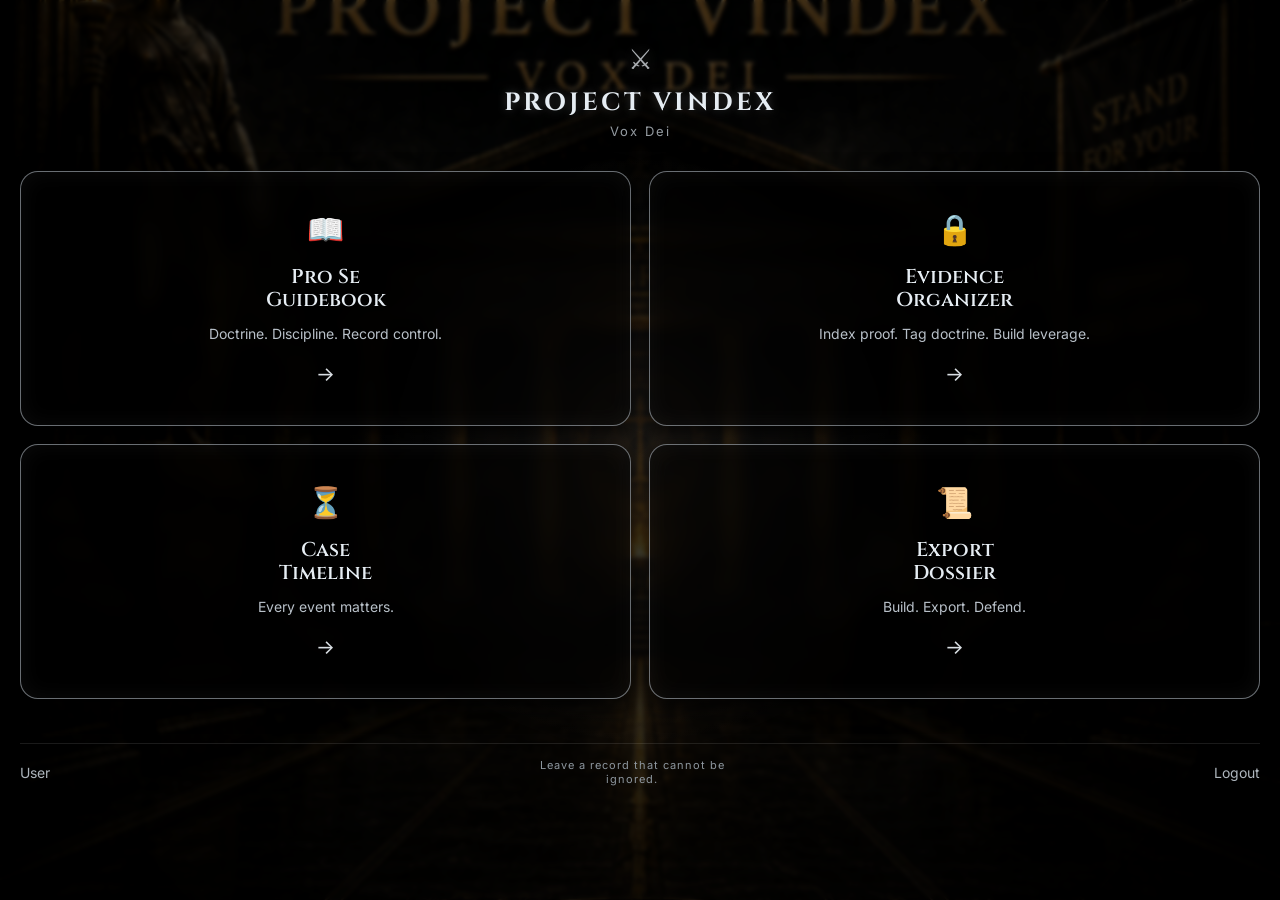
==== commit daa15156: "Update dashboard.html" ====
--- a/dashboard.html
+++ b/dashboard.html
@@ -6,7 +6,7 @@
 
   <title>Project Vindex Dashboard</title>
 
-  <link rel="stylesheet" href="./style.css?v=20000" />
+  <link rel="stylesheet" href="./style.css?v=23000" />
   <link href="https://fonts.googleapis.com/css2?family=Cinzel:wght@400;600;700;800&family=Inter:wght@300;400;500;600&display=swap" rel="stylesheet" />
 </head>
 
@@ -21,28 +21,28 @@
     </section>
 
     <section class="dash-actions">
-      <button class="dash-card" onclick="window.location.href='guidebook.html?v=20000'">
+      <button class="dash-card" onclick="window.location.href='guidebook.html?v=23000'">
         <div class="card-icon">📖</div>
         <span>Pro Se<br />Guidebook</span>
         <small>Doctrine. Discipline. Record control.</small>
         <b>→</b>
       </button>
 
-      <button class="dash-card" onclick="window.location.href='evidence.html?v=20000'">
+      <button class="dash-card" onclick="window.location.href='evidence.html?v=23000'">
         <div class="card-icon">🔒</div>
         <span>Evidence<br />Organizer</span>
         <small>Index proof. Tag doctrine. Build leverage.</small>
         <b>→</b>
       </button>
 
-      <button class="dash-card" onclick="openSection('Case Timeline')">
+      <button class="dash-card" onclick="alert('Case Timeline coming next.')">
         <div class="card-icon">⏳</div>
         <span>Case<br />Timeline</span>
         <small>Every event matters.</small>
         <b>→</b>
       </button>
 
-      <button class="dash-card" onclick="openSection('Export Dossier')">
+      <button class="dash-card" onclick="alert('Export Dossier coming next.')">
         <div class="card-icon">📜</div>
         <span>Export<br />Dossier</span>
         <small>Build. Export. Defend.</small>
@@ -51,14 +51,17 @@
     </section>
 
     <footer class="dash-footer">
-      <button onclick="openSection('User')">User</button>
+      <button onclick="alert('User coming next.')">User</button>
       <p>Leave a record that cannot be ignored.</p>
       <button onclick="logoutUser()">Logout</button>
     </footer>
-
-    <div id="messageBox" class="message-box"></div>
   </main>
 
-  <script src="./script.js?v=20000"></script>
+  <script>
+    function logoutUser() {
+      localStorage.setItem("vindex_logged_in", "false");
+      window.location.href = "index.html?v=23000";
+    }
+  </script>
 </body>
 </html>
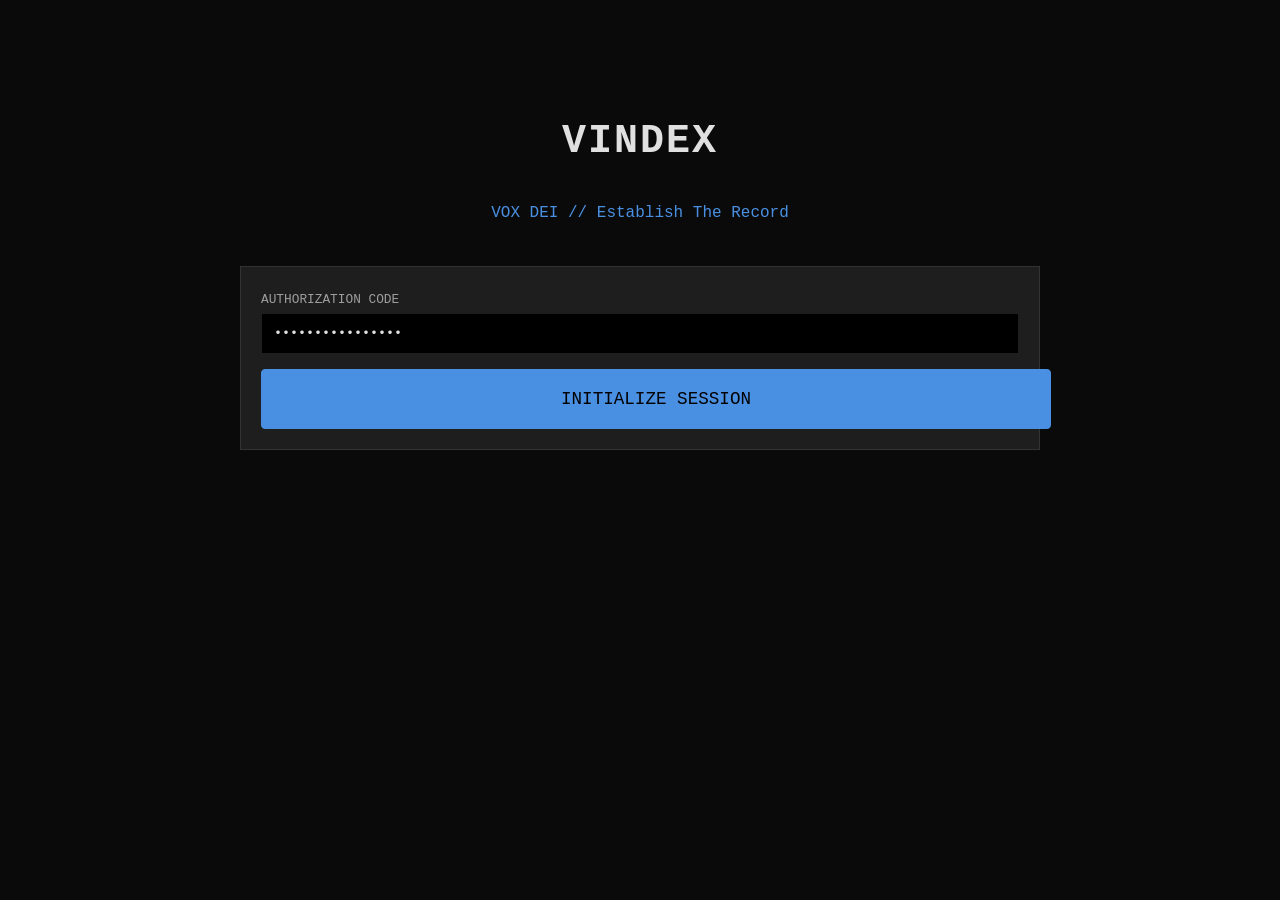
==== commit 8a8161cb: "Update dashboard.html" ====
--- a/dashboard.html
+++ b/dashboard.html
@@ -1,67 +1,27 @@
 <!DOCTYPE html>
 <html lang="en">
 <head>
-  <meta charset="UTF-8" />
-  <meta name="viewport" content="width=device-width, initial-scale=1.0" />
+  <meta charset="UTF-8">
+  <meta name="viewport" content="width=device-width, initial-scale=1.0">
+  <title>VINDEX | Dashboard</title>
+  <link rel="manifest" href="manifest.json">
+  <link rel="apple-touch-icon" href="assets/logo-192.png">
+  <link rel="stylesheet" href="style.css">
+</head>
+<body>
+  <div class="vindex-container">
+    <header class="vindex-header">
+      <h1>OPERATIONAL DASHBOARD</h1>
+      <p>SUBJECT: J. MANNING | CASE: 25CR1298</p>
+    </header>
 
-  <title>Project Vindex Dashboard</title>
-
-  <link rel="stylesheet" href="./style.css?v=23000" />
-  <link href="https://fonts.googleapis.com/css2?family=Cinzel:wght@400;600;700;800&family=Inter:wght@300;400;500;600&display=swap" rel="stylesheet" />
-</head>
-
-<body>
-  <main class="dash-page">
-    <div class="dash-overlay"></div>
-
-    <section class="dash-hero">
-      <div class="pv-mark">⚔</div>
-      <h1>Project Vindex</h1>
-      <p class="latin">Vox Dei</p>
-    </section>
-
-    <section class="dash-actions">
-      <button class="dash-card" onclick="window.location.href='guidebook.html?v=23000'">
-        <div class="card-icon">📖</div>
-        <span>Pro Se<br />Guidebook</span>
-        <small>Doctrine. Discipline. Record control.</small>
-        <b>→</b>
-      </button>
-
-      <button class="dash-card" onclick="window.location.href='evidence.html?v=23000'">
-        <div class="card-icon">🔒</div>
-        <span>Evidence<br />Organizer</span>
-        <small>Index proof. Tag doctrine. Build leverage.</small>
-        <b>→</b>
-      </button>
-
-      <button class="dash-card" onclick="alert('Case Timeline coming next.')">
-        <div class="card-icon">⏳</div>
-        <span>Case<br />Timeline</span>
-        <small>Every event matters.</small>
-        <b>→</b>
-      </button>
-
-      <button class="dash-card" onclick="alert('Export Dossier coming next.')">
-        <div class="card-icon">📜</div>
-        <span>Export<br />Dossier</span>
-        <small>Build. Export. Defend.</small>
-        <b>→</b>
-      </button>
-    </section>
-
-    <footer class="dash-footer">
-      <button onclick="alert('User coming next.')">User</button>
-      <p>Leave a record that cannot be ignored.</p>
-      <button onclick="logoutUser()">Logout</button>
-    </footer>
-  </main>
-
-  <script>
-    function logoutUser() {
-      localStorage.setItem("vindex_logged_in", "false");
-      window.location.href = "index.html?v=23000";
-    }
-  </script>
+    <div class="btn-grid">
+      <a href="evidence.html" class="vindex-btn">1. Event Chronology (Timeline)</a>
+      <a href="guidebook.html" class="vindex-btn">2. Tactical Playbook (Scripts)</a>
+      <button class="vindex-btn" style="opacity: 0.5; border-color: #333; color: #555;">3. Rule 16/17 Generator (Locked)</button>
+      <a href="index.html" class="vindex-btn" style="border-color: var(--alert-color); color: var(--alert-color);">SECURE LOGOUT</a>
+    </div>
+  </div>
+  <script src="script.js"></script>
 </body>
 </html>
--- a/style.css
+++ b/style.css
@@ -1,889 +1,102 @@
-* {
+/* Vindex Core Variables */
+:root {
+  --bg-color: #0a0a0a;
+  --surface-color: #1e1e1e;
+  --text-primary: #e0e0e0;
+  --text-secondary: #9e9e9e;
+  --accent-color: #4a90e2;
+  --alert-color: #d32f2f;
+  --success-color: #2e7d32;
+}
+
+body {
+  background-color: var(--bg-color);
+  color: var(--text-primary);
+  font-family: 'Courier New', Courier, monospace;
   margin: 0;
   padding: 0;
+  line-height: 1.6;
+}
+
+.vindex-container {
+  max-width: 800px;
+  margin: 0 auto;
+  padding: 20px;
+}
+
+/* Headers */
+h1, h2, h3 { text-transform: uppercase; margin-top: 0; }
+.vindex-header {
+  border-bottom: 2px solid var(--surface-color);
+  padding-bottom: 15px;
+  margin-bottom: 30px;
+  text-align: center;
+}
+.vindex-header h1 { color: var(--text-primary); margin-bottom: 5px; font-size: 1.8em; }
+.vindex-header p { color: var(--text-secondary); margin: 0; font-size: 0.9em; }
+
+/* Buttons & Navigation */
+.btn-grid {
+  display: grid;
+  grid-template-columns: 1fr;
+  gap: 15px;
+  margin-top: 20px;
+}
+
+.vindex-btn {
+  display: block;
+  width: 100%;
+  background-color: var(--surface-color);
+  color: var(--accent-color);
+  border: 1px solid var(--accent-color);
+  padding: 15px;
+  font-size: 1.1em;
+  font-family: inherit;
+  text-transform: uppercase;
+  text-align: center;
+  text-decoration: none;
+  border-radius: 4px;
+  cursor: pointer;
+  transition: all 0.2s;
+}
+
+.vindex-btn:hover, .vindex-btn:active {
+  background-color: var(--accent-color);
+  color: #000;
+}
+
+.vindex-btn.primary {
+  background-color: var(--accent-color);
+  color: #000;
+}
+
+/* Playbook Cards */
+.playbook-card {
+  background-color: var(--surface-color);
+  border-left: 4px solid var(--accent-color);
+  padding: 15px;
+  margin-bottom: 20px;
+}
+.playbook-card.alert { border-left-color: var(--alert-color); }
+.playbook-script {
+  background-color: #000;
+  padding: 15px;
+  border: 1px solid #333;
+  color: #4ade80; /* Terminal Green for scripts */
+  font-size: 0.95em;
+  margin-top: 10px;
+}
+
+/* Form Inputs (For Login/Gate) */
+.vindex-input {
+  width: 100%;
+  background-color: #000;
+  border: 1px solid var(--surface-color);
+  color: var(--text-primary);
+  padding: 12px;
+  font-family: inherit;
+  margin-bottom: 15px;
   box-sizing: border-box;
 }
 
-html,
-body {
-  min-height: 100%;
-  background: #000;
-  color: #e6edf3;
-  font-family: "Inter", Arial, sans-serif;
-}
-
-button,
-input {
-  font-family: inherit;
-}
-
-/* INTRO */
-
-.intro {
-  position: fixed;
-  inset: 0;
-  z-index: 9999;
-  background:
-    radial-gradient(circle at center, rgba(0, 38, 100, 0.46), transparent 38%),
-    radial-gradient(circle at 50% 68%, rgba(3, 12, 35, 0.82), transparent 45%),
-    #000;
-  display: flex;
-  align-items: center;
-  justify-content: center;
-  flex-direction: column;
-  overflow: hidden;
-}
-
-.smoke {
-  position: absolute;
-  width: 420px;
-  height: 420px;
-  border-radius: 50%;
-  background: radial-gradient(circle, rgba(35, 82, 180, 0.22), transparent 72%);
-  filter: blur(36px);
-  opacity: 0.45;
-  pointer-events: none;
-}
-
-.smoke-one {
-  left: -130px;
-  top: 22%;
-  animation: smokeDriftOne 6s ease-in-out infinite;
-}
-
-.smoke-two {
-  right: -150px;
-  bottom: 18%;
-  animation: smokeDriftTwo 7s ease-in-out infinite;
-}
-
-.smoke-three {
-  width: 300px;
-  height: 300px;
-  bottom: -90px;
-  animation: smokeDriftThree 8s ease-in-out infinite;
-}
-
-.intro-logo {
-  position: relative;
-  z-index: 3;
-  width: 285px;
-  max-width: 82vw;
-  opacity: 0;
-  filter:
-    blur(22px)
-    brightness(0.85)
-    contrast(1.05)
-    drop-shadow(0 0 24px rgba(10, 50, 160, 0.85))
-    drop-shadow(0 0 78px rgba(0, 18, 95, 0.85));
-  transform: scale(0.62);
-  animation: logoSmokeIn 3.7s cubic-bezier(.2,.8,.2,1) forwards;
-}
-
-.intro-title {
-  position: relative;
-  z-index: 3;
-  margin-top: 26px;
-  padding: 0 18px;
-  font-family: "Cinzel", Georgia, serif;
-  font-size: clamp(22px, 6vw, 34px);
-  font-weight: 800;
-  letter-spacing: 3.5px;
-  text-align: center;
-  text-transform: uppercase;
-  color: #eef5ff;
-  opacity: 0;
-  text-shadow:
-    0 0 12px rgba(80, 135, 255, 0.72),
-    0 0 34px rgba(18, 62, 190, 0.65),
-    0 0 68px rgba(0, 0, 0, 1);
-  animation: titleRise 2.8s ease forwards;
-  animation-delay: 0.9s;
-}
-
-.intro-tagline {
-  position: relative;
-  z-index: 3;
-  margin-top: 8px;
-  font-family: "Cinzel", Georgia, serif;
-  font-size: 13px;
-  letter-spacing: 5px;
-  color: #8eb8ff;
-  opacity: 0;
-  text-transform: uppercase;
-  animation: titleRise 2.4s ease forwards;
-  animation-delay: 1.35s;
-}
-
-.intro-exit {
-  animation: introFadeExit 1.25s ease forwards;
-}
-
-/* LOGIN */
-
-.vindex-screen {
-  position: relative;
-  min-height: 100vh;
-  background: #000;
-  display: flex;
-  align-items: center;
-  justify-content: center;
-  padding: 20px;
-  overflow: hidden;
-}
-
-.parallax-bg {
-  position: absolute;
-  inset: -24px;
-  background: url("vindex-bg.png") no-repeat center center;
-  background-size: cover;
-  transform: scale(1.06);
-  transition: transform 0.2s ease-out;
-  z-index: 0;
-}
-
-.dark-overlay {
-  position: absolute;
-  inset: 0;
-  background:
-    radial-gradient(circle at center, rgba(0, 42, 120, 0.18), transparent 38%),
-    linear-gradient(to bottom, rgba(0,0,0,0.38), rgba(0,0,0,0.68));
-  z-index: 1;
-}
-
-.vindex-screen::before,
-.vindex-screen::after {
-  content: "";
-  position: absolute;
-  width: 175px;
-  height: 240px;
-  border-radius: 50%;
-  background: radial-gradient(
-    circle,
-    rgba(255, 145, 45, 0.34) 0%,
-    rgba(255, 110, 25, 0.16) 35%,
-    transparent 72%
-  );
-  filter: blur(15px);
-  z-index: 1;
-  pointer-events: none;
-  animation: torchFlicker 2.2s infinite ease-in-out;
-}
-
-.vindex-screen::before {
-  left: 5%;
-  top: 36%;
-}
-
-.vindex-screen::after {
-  right: 5%;
-  top: 36%;
-  animation-delay: 0.7s;
-}
-
-.entry-panel,
-.form-panel {
-  position: relative;
-  z-index: 3;
-  width: 100%;
-  max-width: 400px;
-  text-align: center;
-  animation: panelArrival 0.65s ease forwards;
-}
-
-.hidden-panel {
-  display: none;
-}
-
-.active-panel {
-  display: block;
-}
-
-.entry-panel,
-.form-panel {
-  padding: 24px;
-  border-radius: 20px;
-  border: 1px solid rgba(95, 135, 215, 0.38);
-  background:
-    linear-gradient(145deg, rgba(10, 18, 35, 0.72), rgba(0, 0, 0, 0.68));
-  backdrop-filter: blur(10px);
-  box-shadow:
-    0 18px 42px rgba(0, 0, 0, 0.78),
-    0 0 36px rgba(15, 70, 180, 0.18),
-    inset 0 0 22px rgba(255, 255, 255, 0.035);
-}
-
-.main-title,
-.form-panel h2 {
-  font-family: "Cinzel", Georgia, serif;
-  font-size: 30px;
-  letter-spacing: 4px;
-  margin-bottom: 8px;
-  color: #f1f6ff;
-  text-transform: uppercase;
-  text-shadow:
-    0 0 12px rgba(80, 130, 255, 0.5),
-    0 0 32px rgba(18, 60, 190, 0.52);
-}
-
-.main-sub,
-.form-panel p {
-  color: #b6c0cc;
-  font-size: 14px;
-  margin-bottom: 18px;
-  letter-spacing: 0.5px;
-}
-
-input {
-  width: 100%;
-  padding: 15px;
-  margin: 8px 0;
-  border-radius: 12px;
-  border: 1px solid rgba(130, 170, 230, 0.38);
-  background: rgba(0, 0, 0, 0.7);
-  color: #e6edf3;
-  font-size: 15px;
-  outline: none;
-}
-
-input::placeholder {
-  color: rgba(230, 237, 243, 0.55);
-}
-
-input:focus {
-  border-color: rgba(125, 175, 255, 0.82);
-  box-shadow: 0 0 16px rgba(60, 120, 255, 0.22);
-}
-
-.primary-btn,
-.secondary-btn {
-  width: 100%;
-  padding: 15px;
-  margin-top: 11px;
-  border-radius: 14px;
-  font-weight: 800;
-  letter-spacing: 1.6px;
-  text-transform: uppercase;
-  cursor: pointer;
-  transition: transform 0.15s ease, box-shadow 0.15s ease, border 0.15s ease;
-}
-
-.primary-btn {
-  background: linear-gradient(135deg, #f4f7fa, #aeb6bd);
-  color: #050505;
-  border: 1px solid rgba(255, 255, 255, 0.82);
-  box-shadow:
-    0 0 18px rgba(80, 130, 255, 0.28),
-    inset 0 0 10px rgba(255,255,255,0.28);
-}
-
-.secondary-btn {
-  background: rgba(0, 0, 0, 0.62);
-  color: #d9dee3;
-  border: 1px solid rgba(130, 170, 230, 0.46);
-}
-
-.primary-btn:active,
-.secondary-btn:active,
-.text-btn:active {
-  transform: scale(0.97);
-}
-
-.text-btn {
-  margin-top: 13px;
-  background: none;
-  border: none;
-  color: #c6ced6;
-  font-size: 15px;
-}
-
-/* DASHBOARD */
-
-.dash-page {
-  position: relative;
-  min-height: 100vh;
-  background: url("vindex-dashboard.png") no-repeat center center;
-  background-size: cover;
-  color: #d9dee3;
-  overflow-x: hidden;
-}
-
-.dash-page::after {
-  content: "";
-  position: absolute;
-  inset: 0;
-  background: radial-gradient(circle at center, transparent 38%, rgba(0, 0, 0, 0.72) 100%);
-  z-index: 1;
-  pointer-events: none;
-}
-
-.dash-overlay {
-  position: absolute;
-  inset: 0;
-  background:
-    radial-gradient(circle at center, rgba(255,255,255,0.08), transparent 38%),
-    linear-gradient(to bottom, rgba(0,0,0,0.55), rgba(0,0,0,0.86));
-  backdrop-filter: blur(2px);
-  z-index: 1;
-}
-
-.dash-hero {
-  position: relative;
-  z-index: 2;
-  text-align: center;
-  padding: 42px 20px 12px;
-  animation: fadeDown 0.65s ease forwards;
-}
-
-.pv-mark {
-  font-size: 28px;
-  margin-bottom: 10px;
-  opacity: 0.78;
-  text-shadow: 0 0 14px rgba(255,255,255,0.25);
-}
-
-.dash-hero h1 {
-  font-family: "Cinzel", Georgia, serif;
-  font-size: 25px;
-  letter-spacing: 3px;
-  text-transform: uppercase;
-  color: #e6edf3;
-  text-shadow:
-    0 0 10px rgba(255,255,255,0.22),
-    0 0 22px rgba(0,0,0,0.9);
-}
-
-.latin {
-  font-size: 13px;
-  color: #aeb6bd;
-  letter-spacing: 2px;
-  margin-top: 4px;
-  opacity: 0.85;
-}
-
-.dash-actions {
-  position: relative;
-  z-index: 2;
-  padding: 20px;
-  display: grid;
-  grid-template-columns: 1fr 1fr;
-  gap: 18px;
-  animation: riseIn 0.65s ease forwards;
-}
-
-.dash-card {
-  min-height: 255px;
-  background: rgba(0, 0, 0, 0.68);
-  border: 1px solid rgba(220, 230, 240, 0.48);
-  border-radius: 18px;
-  padding: 20px 14px;
-  text-align: center;
-  color: #e6edf3;
-  backdrop-filter: blur(8px);
-  box-shadow:
-    inset 0 0 22px rgba(255,255,255,0.045),
-    0 8px 22px rgba(0,0,0,0.75);
-  transition: transform 0.18s ease, border 0.18s ease, box-shadow 0.18s ease, background 0.18s ease;
-}
-
-.dash-card:first-child {
-  animation: glowPulse 3s infinite ease-in-out;
-}
-
-.card-icon {
-  font-size: 30px;
-  margin-bottom: 18px;
-}
-
-.dash-card span {
-  display: block;
-  font-family: "Cinzel", Georgia, serif;
-  font-size: 20px;
-  font-weight: 600;
-  line-height: 1.15;
-}
-
-.dash-card small {
-  display: block;
-  margin-top: 14px;
-  font-size: 14px;
-  color: #b8c0c8;
-  line-height: 1.35;
-}
-
-.dash-card b {
-  display: block;
-  margin-top: 18px;
-  font-size: 20px;
-  color: #d9dee3;
-  font-weight: normal;
-}
-
-.dash-card:hover,
-.dash-card:focus {
-  border-color: #ffffff;
-  background: rgba(10,10,10,0.78);
-  box-shadow:
-    0 0 18px rgba(255,255,255,0.25),
-    0 0 42px rgba(255,255,255,0.08),
-    inset 0 0 18px rgba(255,255,255,0.07);
-}
-
-.dash-card:active {
-  transform: scale(0.96);
-}
-
-.dash-footer {
-  position: relative;
-  z-index: 2;
-  margin: 24px 20px 0;
-  padding-top: 14px;
-  border-top: 1px solid rgba(255,255,255,0.1);
-  display: flex;
-  justify-content: space-between;
-  align-items: center;
-}
-
-.dash-footer button {
-  background: none;
-  border: none;
-  color: #aeb6bd;
-  font-size: 14px;
-}
-
-.dash-footer p {
-  font-size: 11px;
-  color: #8d969e;
-  text-align: center;
-  letter-spacing: 1px;
-  max-width: 200px;
-}
-
-/* GUIDEBOOK */
-
-.guide-page {
-  position: relative;
-  min-height: 100vh;
-  background: url("vindex-dashboard.png") center center no-repeat;
-  background-size: cover;
-  color: #e6edf3;
-  overflow-x: hidden;
-}
-
-.guide-overlay {
-  position: absolute;
-  inset: 0;
-  background:
-    radial-gradient(circle at 50% 16%, rgba(127,184,255,0.20), transparent 24%),
-    radial-gradient(circle at center, rgba(255,255,255,0.07), transparent 38%),
-    linear-gradient(to bottom, rgba(0,0,0,0.70), rgba(0,0,0,0.94));
-  backdrop-filter: blur(3px);
-  z-index: 1;
-}
-
-.guide-wrap {
-  position: relative;
-  z-index: 2;
-  max-width: 850px;
-  margin: 0 auto;
-  padding: 24px 18px 46px;
-}
-
-.guide-back {
-  width: 100%;
-  padding: 13px;
-  margin-bottom: 24px;
-  border-radius: 12px;
-  border: 1px solid rgba(127,184,255,0.35);
-  background: rgba(0,0,0,0.66);
-  color: #d9dee3;
-  font-size: 14px;
-  letter-spacing: 0.5px;
-  box-shadow: 0 0 18px rgba(127,184,255,0.10);
-}
-
-.guide-hero {
-  text-align: center;
-  margin-bottom: 22px;
-  animation: fadeDown 0.7s ease forwards;
-}
-
-.guide-kicker {
-  font-size: 11px;
-  letter-spacing: 3px;
-  color: #7fb8ff;
-  margin-bottom: 8px;
-  text-transform: uppercase;
-  opacity: 0.85;
-}
-
-.guide-hero h1 {
-  font-family: "Cinzel", Georgia, serif;
-  font-size: 32px;
-  letter-spacing: 3.5px;
-  text-transform: uppercase;
-  color: #f0f7ff;
-  text-shadow:
-    0 0 18px rgba(127,184,255,0.45),
-    0 0 42px rgba(0,0,0,0.95);
-}
-
-.guide-subtitle {
-  margin-top: 8px;
-  font-size: 13px;
-  letter-spacing: 2.5px;
-  color: #aeb6bd;
-  text-transform: uppercase;
-}
-
-.guide-line {
-  margin-top: 12px;
-  font-size: 15px;
-  color: #d9dee3;
-  opacity: 0.9;
-}
-
-.guide-command {
-  border: 1px solid rgba(127,184,255,0.45);
-  background:
-    linear-gradient(135deg, rgba(127,184,255,0.12), rgba(0,0,0,0.74));
-  border-radius: 18px;
-  padding: 18px;
-  margin-bottom: 18px;
-  box-shadow:
-    0 0 26px rgba(127,184,255,0.18),
-    inset 0 0 22px rgba(255,255,255,0.035);
-  animation: riseIn 0.65s ease forwards;
-}
-
-.guide-command span {
-  display: block;
-  font-family: "Cinzel", Georgia, serif;
-  font-size: 13px;
-  letter-spacing: 2px;
-  text-transform: uppercase;
-  color: #b9dcff;
-  margin-bottom: 6px;
-}
-
-.guide-command p {
-  color: #d4dce6;
-  font-size: 15px;
-  line-height: 1.45;
-}
-
-.guide-grid {
-  display: flex;
-  flex-direction: column;
-  gap: 14px;
-}
-
-.guide-card {
-  position: relative;
-  border: 1px solid rgba(220,230,240,0.22);
-  border-left: 4px solid rgba(127,184,255,0.55);
-  border-radius: 17px;
-  background:
-    linear-gradient(135deg, rgba(127,184,255,0.055), rgba(0,0,0,0.74));
-  padding: 17px;
-  backdrop-filter: blur(9px);
-  box-shadow:
-    inset 0 0 18px rgba(255,255,255,0.035),
-    0 8px 22px rgba(0,0,0,0.7),
-    0 0 12px rgba(127,184,255,0.08);
-  transition: all 0.25s ease;
-  animation: riseIn 0.55s ease both;
-}
-
-.guide-card.active {
-  border-color: rgba(127,184,255,0.85);
-  border-left-color: #7fb8ff;
-  box-shadow:
-    0 0 24px rgba(127,184,255,0.26),
-    0 0 60px rgba(127,184,255,0.08),
-    inset 0 0 20px rgba(255,255,255,0.055);
-}
-
-.guide-header {
-  display: flex;
-  align-items: center;
-  gap: 12px;
-}
-
-.guide-badge {
-  width: 38px;
-  height: 38px;
-  border-radius: 50%;
-  flex: 0 0 auto;
-  display: grid;
-  place-items: center;
-  border: 1px solid rgba(127,184,255,0.55);
-  background: rgba(127,184,255,0.12);
-  color: #b9dcff;
-  font-weight: 700;
-  box-shadow:
-    0 0 14px rgba(127,184,255,0.35),
-    inset 0 0 10px rgba(255,255,255,0.05);
-}
-
-.guide-header h2 {
-  font-family: "Cinzel", Georgia, serif;
-  font-size: 18px;
-  letter-spacing: 1px;
-  color: #f0f7ff;
-  line-height: 1.15;
-}
-
-.guide-header small {
-  display: block;
-  margin-top: 4px;
-  color: #7fb8ff;
-  font-size: 11px;
-  letter-spacing: 1.4px;
-  font-weight: 700;
-}
-
-.toggle-mark {
-  margin-left: auto;
-  width: 30px;
-  height: 30px;
-  border-radius: 50%;
-  flex: 0 0 auto;
-  display: grid;
-  place-items: center;
-  border: 1px solid rgba(127,184,255,0.38);
-  color: #e6f2ff;
-  font-size: 21px;
-  line-height: 1;
-  background: rgba(0,0,0,0.45);
-}
-
-.guide-body {
-  max-height: 0;
-  overflow: hidden;
-  opacity: 0;
-  transition: all 0.3s ease;
-}
-
-.guide-card.active .guide-body {
-  max-height: 390px;
-  opacity: 1;
-  margin-top: 14px;
-}
-
-.guide-line-item {
-  position: relative;
-  padding: 10px 10px 10px 22px;
-  margin-top: 7px;
-  border-radius: 10px;
-  background: rgba(255,255,255,0.035);
-  border: 1px solid rgba(255,255,255,0.05);
-  color: #cbd6e2;
-  font-size: 14px;
-  line-height: 1.35;
-}
-
-.guide-line-item::before {
-  content: "";
-  position: absolute;
-  left: 9px;
-  top: 15px;
-  width: 6px;
-  height: 6px;
-  border-radius: 50%;
-  background: #7fb8ff;
-  box-shadow: 0 0 10px rgba(127,184,255,0.8);
-}
-
-/* MESSAGE */
-
-.message-box {
-  position: fixed;
-  bottom: 20px;
-  left: 15px;
-  right: 15px;
-  display: none;
-  padding: 12px;
-  background: rgba(0,0,0,0.92);
-  border: 1px solid #999;
-  border-radius: 10px;
-  text-align: center;
-  color: #d9dee3;
-  z-index: 10;
-}
-
-.message-box.show {
-  display: block;
-  animation: riseIn 0.25s ease forwards;
-}
-
-/* ANIMATIONS */
-
-@keyframes logoSmokeIn {
-  0% {
-    opacity: 0;
-    filter: blur(24px) brightness(0.72);
-    transform: scale(0.55) translateY(14px);
-  }
-
-  42% {
-    opacity: 0.62;
-    filter: blur(12px) brightness(0.95);
-  }
-
-  100% {
-    opacity: 1;
-    filter:
-      blur(0)
-      brightness(1.1)
-      contrast(1.14)
-      drop-shadow(0 0 26px rgba(20, 70, 180, 0.82))
-      drop-shadow(0 0 82px rgba(0, 25, 130, 0.72));
-    transform: scale(1.12) translateY(0);
-  }
-}
-
-@keyframes titleRise {
-  0% {
-    opacity: 0;
-    transform: translateY(14px);
-  }
-
-  100% {
-    opacity: 0.96;
-    transform: translateY(0);
-  }
-}
-
-@keyframes introFadeExit {
-  to {
-    opacity: 0;
-    transform: scale(1.06);
-    pointer-events: none;
-  }
-}
-
-@keyframes smokeDriftOne {
-  0%, 100% {
-    transform: translate(0, 0) scale(1);
-    opacity: 0.35;
-  }
-
-  50% {
-    transform: translate(40px, -24px) scale(1.18);
-    opacity: 0.75;
-  }
-}
-
-@keyframes smokeDriftTwo {
-  0%, 100% {
-    transform: translate(0, 0) scale(1);
-    opacity: 0.38;
-  }
-
-  50% {
-    transform: translate(-42px, -18px) scale(1.2);
-    opacity: 0.72;
-  }
-}
-
-@keyframes smokeDriftThree {
-  0%, 100% {
-    transform: translateY(0) scale(1);
-    opacity: 0.24;
-  }
-
-  50% {
-    transform: translateY(-34px) scale(1.18);
-    opacity: 0.6;
-  }
-}
-
-@keyframes panelArrival {
-  from {
-    opacity: 0;
-    transform: translateY(18px) scale(0.98);
-  }
-
-  to {
-    opacity: 1;
-    transform: translateY(0) scale(1);
-  }
-}
-
-@keyframes riseIn {
-  from {
-    opacity: 0;
-    transform: translateY(18px);
-  }
-
-  to {
-    opacity: 1;
-    transform: translateY(0);
-  }
-}
-
-@keyframes fadeDown {
-  from {
-    opacity: 0;
-    transform: translateY(-14px);
-  }
-
-  to {
-    opacity: 1;
-    transform: translateY(0);
-  }
-}
-
-@keyframes glowPulse {
-  0% {
-    box-shadow:
-      inset 0 0 22px rgba(255,255,255,0.045),
-      0 8px 22px rgba(0,0,0,0.75);
-  }
-
-  50% {
-    box-shadow:
-      inset 0 0 25px rgba(255,255,255,0.08),
-      0 0 26px rgba(255,255,255,0.22),
-      0 8px 24px rgba(0,0,0,0.85);
-  }
-
-  100% {
-    box-shadow:
-      inset 0 0 22px rgba(255,255,255,0.045),
-      0 8px 22px rgba(0,0,0,0.75);
-  }
-}
-
-@keyframes torchFlicker {
-  0% {
-    opacity: 0.55;
-    transform: scale(1) translateY(0);
-  }
-
-  20% {
-    opacity: 0.82;
-    transform: scale(1.08) translateY(-4px);
-  }
-
-  40% {
-    opacity: 0.48;
-    transform: scale(0.96) translateY(2px);
-  }
-
-  60% {
-    opacity: 0.78;
-    transform: scale(1.05) translateY(-3px);
-  }
-
-  80% {
-    opacity: 0.62;
-    transform: scale(1.02) translateY(1px);
-  }
-
-  100% {
-    opacity: 0.55;
-    transform: scale(1) translateY(0);
-  }
-}+/* (The Timeline CSS from earlier remains exactly the same, append it here if needed) */
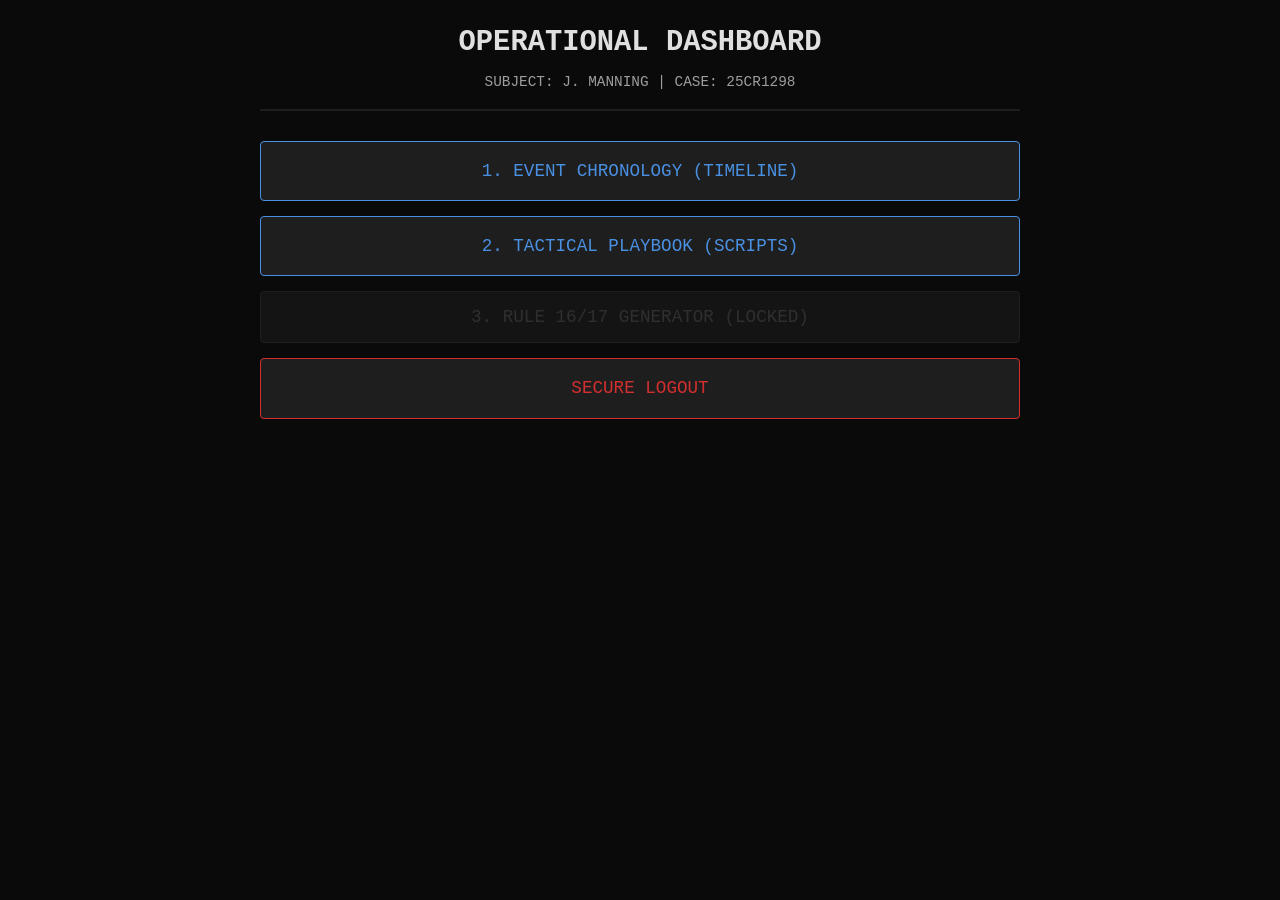
==== commit 3ba5cd4b: "Update dashboard.html" ====
--- a/dashboard.html
+++ b/dashboard.html
@@ -4,8 +4,6 @@
   <meta charset="UTF-8">
   <meta name="viewport" content="width=device-width, initial-scale=1.0">
   <title>VINDEX | Dashboard</title>
-  <link rel="manifest" href="manifest.json">
-  <link rel="apple-touch-icon" href="assets/logo-192.png">
   <link rel="stylesheet" href="style.css">
 </head>
 <body>
@@ -18,7 +16,7 @@
     <div class="btn-grid">
       <a href="evidence.html" class="vindex-btn">1. Event Chronology (Timeline)</a>
       <a href="guidebook.html" class="vindex-btn">2. Tactical Playbook (Scripts)</a>
-      <button class="vindex-btn" style="opacity: 0.5; border-color: #333; color: #555;">3. Rule 16/17 Generator (Locked)</button>
+      <button class="vindex-btn" style="opacity: 0.5; border-color: #333; color: #555; cursor: not-allowed;">3. Rule 16/17 Generator (Locked)</button>
       <a href="index.html" class="vindex-btn" style="border-color: var(--alert-color); color: var(--alert-color);">SECURE LOGOUT</a>
     </div>
   </div>
--- a/style.css
+++ b/style.css
@@ -1,4 +1,8 @@
-/* Vindex Core Variables */
+/* Vindex Core Variables & Universal Reset */
+*, *::before, *::after {
+  box-sizing: border-box;
+}
+
 :root {
   --bg-color: #0a0a0a;
   --surface-color: #1e1e1e;
@@ -6,7 +10,6 @@
   --text-secondary: #9e9e9e;
   --accent-color: #4a90e2;
   --alert-color: #d32f2f;
-  --success-color: #2e7d32;
 }
 
 body {
@@ -51,7 +54,7 @@
   border: 1px solid var(--accent-color);
   padding: 15px;
   font-size: 1.1em;
-  font-family: inherit;
+  font-family: 'Courier New', Courier, monospace;
   text-transform: uppercase;
   text-align: center;
   text-decoration: none;
@@ -70,6 +73,17 @@
   color: #000;
 }
 
+/* Form Inputs */
+.vindex-input {
+  width: 100%;
+  background-color: #000;
+  border: 1px solid var(--surface-color);
+  color: var(--text-primary);
+  padding: 12px;
+  font-family: 'Courier New', Courier, monospace;
+  margin-bottom: 15px;
+}
+
 /* Playbook Cards */
 .playbook-card {
   background-color: var(--surface-color);
@@ -82,21 +96,56 @@
   background-color: #000;
   padding: 15px;
   border: 1px solid #333;
-  color: #4ade80; /* Terminal Green for scripts */
+  color: #4ade80;
   font-size: 0.95em;
   margin-top: 10px;
 }
 
-/* Form Inputs (For Login/Gate) */
-.vindex-input {
-  width: 100%;
-  background-color: #000;
-  border: 1px solid var(--surface-color);
-  color: var(--text-primary);
-  padding: 12px;
-  font-family: inherit;
-  margin-bottom: 15px;
-  box-sizing: border-box;
+/* Timeline Components */
+.timeline {
+  position: relative;
+  padding-left: 30px;
 }
-
-/* (The Timeline CSS from earlier remains exactly the same, append it here if needed) */+.timeline::before {
+  content: '';
+  position: absolute;
+  top: 0;
+  left: 11px;
+  height: 100%;
+  width: 2px;
+  background-color: var(--surface-color);
+}
+.timeline-item {
+  position: relative;
+  margin-bottom: 40px;
+}
+.timeline-marker {
+  position: absolute;
+  top: 5px;
+  left: -24px;
+  width: 10px;
+  height: 10px;
+  border-radius: 50%;
+  background-color: var(--accent-color);
+  border: 3px solid var(--bg-color);
+  box-shadow: 0 0 0 2px var(--accent-color);
+}
+.timeline-content {
+  background-color: var(--surface-color);
+  padding: 20px;
+  border-radius: 4px;
+  border-left: 3px solid var(--accent-color);
+}
+.timeline-marker.critical-gap {
+  background-color: var(--alert-color);
+  box-shadow: 0 0 0 2px var(--alert-color);
+}
+.timeline-content.critical-content {
+  border-left: 3px solid var(--alert-color);
+  background-color: rgba(211, 47, 47, 0.05);
+}
+.timestamp { font-size: 0.9em; color: var(--text-secondary); margin: 0 0 10px 0; }
+.event-title { margin: 0 0 10px 0; font-size: 1.2em; }
+.event-detail { font-family: sans-serif; line-height: 1.5; margin-bottom: 15px; }
+.evidence-tag { display: inline-block; background-color: #333; padding: 4px 8px; font-size: 0.8em; border-radius: 2px; }
+.alert-tag { background-color: var(--alert-color); color: white; }
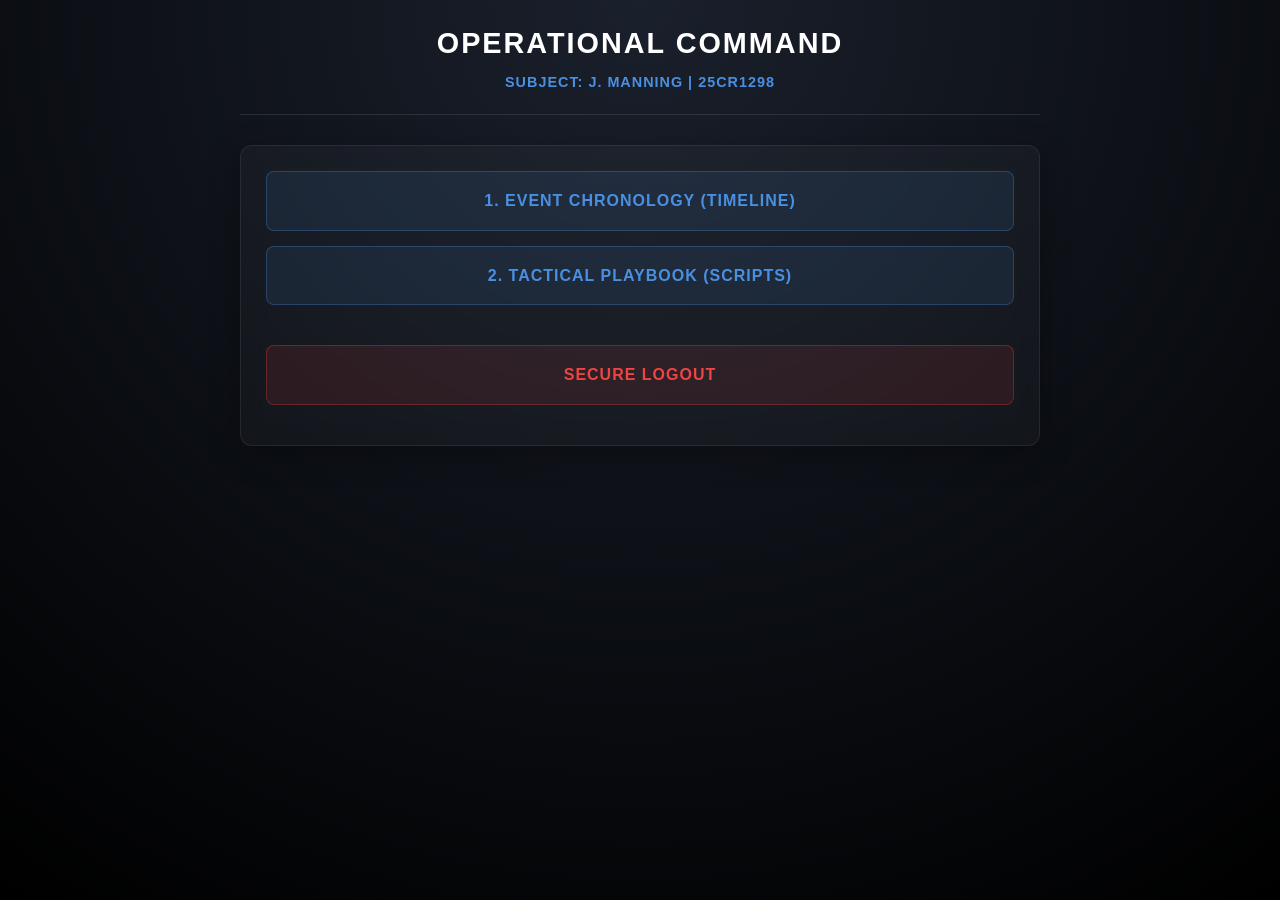
==== commit 7ced6f69: "Update dashboard.html" ====
--- a/dashboard.html
+++ b/dashboard.html
@@ -8,18 +8,16 @@
 </head>
 <body>
   <div class="vindex-container">
-    <header class="vindex-header">
-      <h1>OPERATIONAL DASHBOARD</h1>
-      <p>SUBJECT: J. MANNING | CASE: 25CR1298</p>
-    </header>
+    <div class="header-title">
+      <h1>OPERATIONAL COMMAND</h1>
+      <p class="subtitle">SUBJECT: J. MANNING | 25CR1298</p>
+    </div>
 
-    <div class="btn-grid">
+    <div class="glass-card">
       <a href="evidence.html" class="vindex-btn">1. Event Chronology (Timeline)</a>
       <a href="guidebook.html" class="vindex-btn">2. Tactical Playbook (Scripts)</a>
-      <button class="vindex-btn" style="opacity: 0.5; border-color: #333; color: #555; cursor: not-allowed;">3. Rule 16/17 Generator (Locked)</button>
-      <a href="index.html" class="vindex-btn" style="border-color: var(--alert-color); color: var(--alert-color);">SECURE LOGOUT</a>
+      <a href="index.html" class="vindex-btn danger" style="margin-top: 40px;">SECURE LOGOUT</a>
     </div>
   </div>
-  <script src="script.js"></script>
 </body>
 </html>
--- a/style.css
+++ b/style.css
@@ -1,151 +1,74 @@
-/* Vindex Core Variables & Universal Reset */
-*, *::before, *::after {
-  box-sizing: border-box;
-}
-
-:root {
-  --bg-color: #0a0a0a;
-  --surface-color: #1e1e1e;
-  --text-primary: #e0e0e0;
-  --text-secondary: #9e9e9e;
-  --accent-color: #4a90e2;
-  --alert-color: #d32f2f;
-}
+/* Vindex Glass UI Framework */
+* { box-sizing: border-box; margin: 0; padding: 0; }
 
 body {
-  background-color: var(--bg-color);
-  color: var(--text-primary);
-  font-family: 'Courier New', Courier, monospace;
-  margin: 0;
-  padding: 0;
+  background: radial-gradient(circle at 50% 0%, #1a202c, #000000);
+  background-attachment: fixed;
+  color: #e2e8f0;
+  font-family: -apple-system, BlinkMacSystemFont, "Segoe UI", Roboto, Helvetica, Arial, sans-serif;
+  min-height: 100vh;
   line-height: 1.6;
-}
-
-.vindex-container {
-  max-width: 800px;
-  margin: 0 auto;
   padding: 20px;
 }
 
-/* Headers */
-h1, h2, h3 { text-transform: uppercase; margin-top: 0; }
-.vindex-header {
-  border-bottom: 2px solid var(--surface-color);
-  padding-bottom: 15px;
-  margin-bottom: 30px;
-  text-align: center;
-}
-.vindex-header h1 { color: var(--text-primary); margin-bottom: 5px; font-size: 1.8em; }
-.vindex-header p { color: var(--text-secondary); margin: 0; font-size: 0.9em; }
+.vindex-container { max-width: 800px; margin: 0 auto; }
 
-/* Buttons & Navigation */
-.btn-grid {
-  display: grid;
-  grid-template-columns: 1fr;
-  gap: 15px;
-  margin-top: 20px;
+/* Glass Cards */
+.glass-card {
+  background: rgba(255, 255, 255, 0.03);
+  backdrop-filter: blur(12px);
+  -webkit-backdrop-filter: blur(12px);
+  border: 1px solid rgba(255, 255, 255, 0.08);
+  border-radius: 12px;
+  padding: 25px;
+  margin-bottom: 20px;
+  box-shadow: 0 8px 32px 0 rgba(0, 0, 0, 0.3);
 }
 
-.vindex-btn {
-  display: block;
-  width: 100%;
-  background-color: var(--surface-color);
-  color: var(--accent-color);
-  border: 1px solid var(--accent-color);
-  padding: 15px;
-  font-size: 1.1em;
-  font-family: 'Courier New', Courier, monospace;
-  text-transform: uppercase;
-  text-align: center;
-  text-decoration: none;
-  border-radius: 4px;
-  cursor: pointer;
-  transition: all 0.2s;
+.glass-card.alert-card {
+  border-left: 4px solid #ef4444;
+  background: linear-gradient(90deg, rgba(239, 68, 68, 0.05) 0%, rgba(255,255,255,0.03) 100%);
 }
 
-.vindex-btn:hover, .vindex-btn:active {
-  background-color: var(--accent-color);
-  color: #000;
+/* Typography */
+.header-title { text-align: center; margin-bottom: 30px; border-bottom: 1px solid rgba(255,255,255,0.1); padding-bottom: 20px; }
+h1 { font-size: 1.8em; letter-spacing: 2px; font-weight: 700; color: #ffffff; text-transform: uppercase; margin-bottom: 5px;}
+.subtitle { color: #4a90e2; font-size: 0.9em; font-weight: 600; text-transform: uppercase; letter-spacing: 1px;}
+.accent-text { color: #4a90e2; }
+
+/* Buttons */
+.vindex-btn {
+  display: block; width: 100%;
+  background: rgba(74, 144, 226, 0.1);
+  color: #4a90e2;
+  border: 1px solid rgba(74, 144, 226, 0.3);
+  border-radius: 8px;
+  padding: 16px; font-weight: 600; text-transform: uppercase;
+  text-align: center; text-decoration: none; transition: 0.3s;
+  margin-bottom: 15px; letter-spacing: 1px;
+}
+.vindex-btn:hover, .vindex-btn:active { background: rgba(74, 144, 226, 0.25); border-color: #4a90e2; }
+.vindex-btn.primary { background: #4a90e2; color: #000; font-weight: 800; border: none; }
+.vindex-btn.danger { background: rgba(239, 68, 68, 0.1); color: #ef4444; border-color: rgba(239, 68, 68, 0.3); }
+
+/* Inputs */
+.vindex-input {
+  width: 100%; background: rgba(0,0,0,0.5); border: 1px solid rgba(255,255,255,0.2);
+  color: #fff; padding: 15px; border-radius: 8px; font-family: monospace; margin-bottom: 20px; font-size: 1em;
 }
 
-.vindex-btn.primary {
-  background-color: var(--accent-color);
-  color: #000;
-}
+/* Timeline */
+.timeline { border-left: 2px solid rgba(255,255,255,0.1); margin-left: 10px; padding-left: 25px; margin-top: 20px; }
+.timeline-item { position: relative; margin-bottom: 40px; }
+.timeline-marker { position: absolute; left: -31px; top: 6px; width: 10px; height: 10px; border-radius: 50%; background: #4a90e2; box-shadow: 0 0 10px #4a90e2; }
+.timeline-marker.critical { background: #ef4444; box-shadow: 0 0 10px #ef4444; }
+.timestamp { font-family: monospace; color: #94a3b8; font-size: 0.9em; margin-bottom: 5px; }
+.event-title { font-size: 1.2em; color: #fff; margin-bottom: 10px; }
+.event-detail { color: #cbd5e1; margin-bottom: 15px; }
 
-/* Form Inputs */
-.vindex-input {
-  width: 100%;
-  background-color: #000;
-  border: 1px solid var(--surface-color);
-  color: var(--text-primary);
-  padding: 12px;
-  font-family: 'Courier New', Courier, monospace;
-  margin-bottom: 15px;
-}
+/* Evidence Tags */
+.evidence-tag { background: rgba(0,0,0,0.6); border: 1px solid rgba(255,255,255,0.2); padding: 6px 12px; border-radius: 6px; font-size: 0.85em; font-family: monospace; color: #4ade80; display: inline-block; }
+.evidence-tag.alert { color: #ef4444; border-color: rgba(239, 68, 68, 0.4); }
 
-/* Playbook Cards */
-.playbook-card {
-  background-color: var(--surface-color);
-  border-left: 4px solid var(--accent-color);
-  padding: 15px;
-  margin-bottom: 20px;
-}
-.playbook-card.alert { border-left-color: var(--alert-color); }
-.playbook-script {
-  background-color: #000;
-  padding: 15px;
-  border: 1px solid #333;
-  color: #4ade80;
-  font-size: 0.95em;
-  margin-top: 10px;
-}
-
-/* Timeline Components */
-.timeline {
-  position: relative;
-  padding-left: 30px;
-}
-.timeline::before {
-  content: '';
-  position: absolute;
-  top: 0;
-  left: 11px;
-  height: 100%;
-  width: 2px;
-  background-color: var(--surface-color);
-}
-.timeline-item {
-  position: relative;
-  margin-bottom: 40px;
-}
-.timeline-marker {
-  position: absolute;
-  top: 5px;
-  left: -24px;
-  width: 10px;
-  height: 10px;
-  border-radius: 50%;
-  background-color: var(--accent-color);
-  border: 3px solid var(--bg-color);
-  box-shadow: 0 0 0 2px var(--accent-color);
-}
-.timeline-content {
-  background-color: var(--surface-color);
-  padding: 20px;
-  border-radius: 4px;
-  border-left: 3px solid var(--accent-color);
-}
-.timeline-marker.critical-gap {
-  background-color: var(--alert-color);
-  box-shadow: 0 0 0 2px var(--alert-color);
-}
-.timeline-content.critical-content {
-  border-left: 3px solid var(--alert-color);
-  background-color: rgba(211, 47, 47, 0.05);
-}
-.timestamp { font-size: 0.9em; color: var(--text-secondary); margin: 0 0 10px 0; }
-.event-title { margin: 0 0 10px 0; font-size: 1.2em; }
-.event-detail { font-family: sans-serif; line-height: 1.5; margin-bottom: 15px; }
-.evidence-tag { display: inline-block; background-color: #333; padding: 4px 8px; font-size: 0.8em; border-radius: 2px; }
-.alert-tag { background-color: var(--alert-color); color: white; }+/* Playbook Scripts */
+.playbook-script { background: #000; padding: 15px; border-radius: 6px; border: 1px solid #333; color: #4ade80; font-family: monospace; font-size: 0.95em; margin-top: 15px; line-height: 1.5; }
